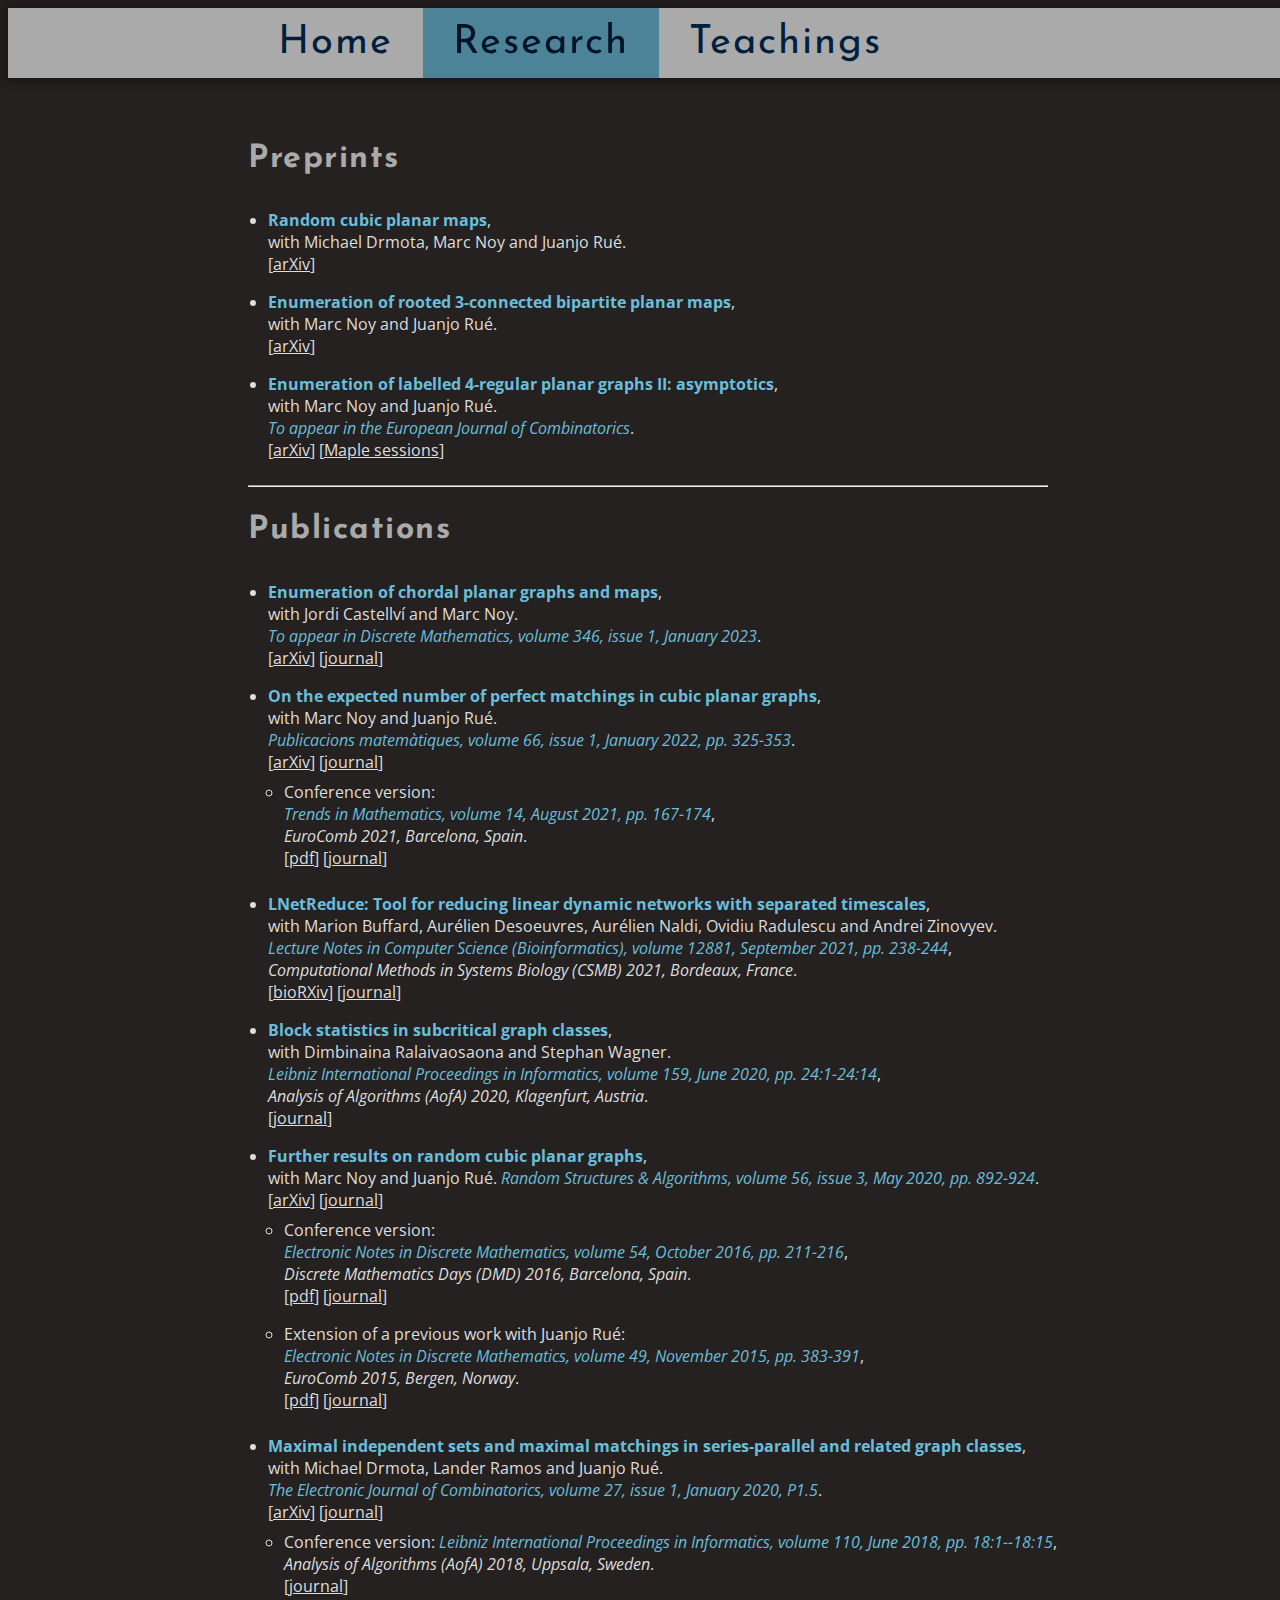
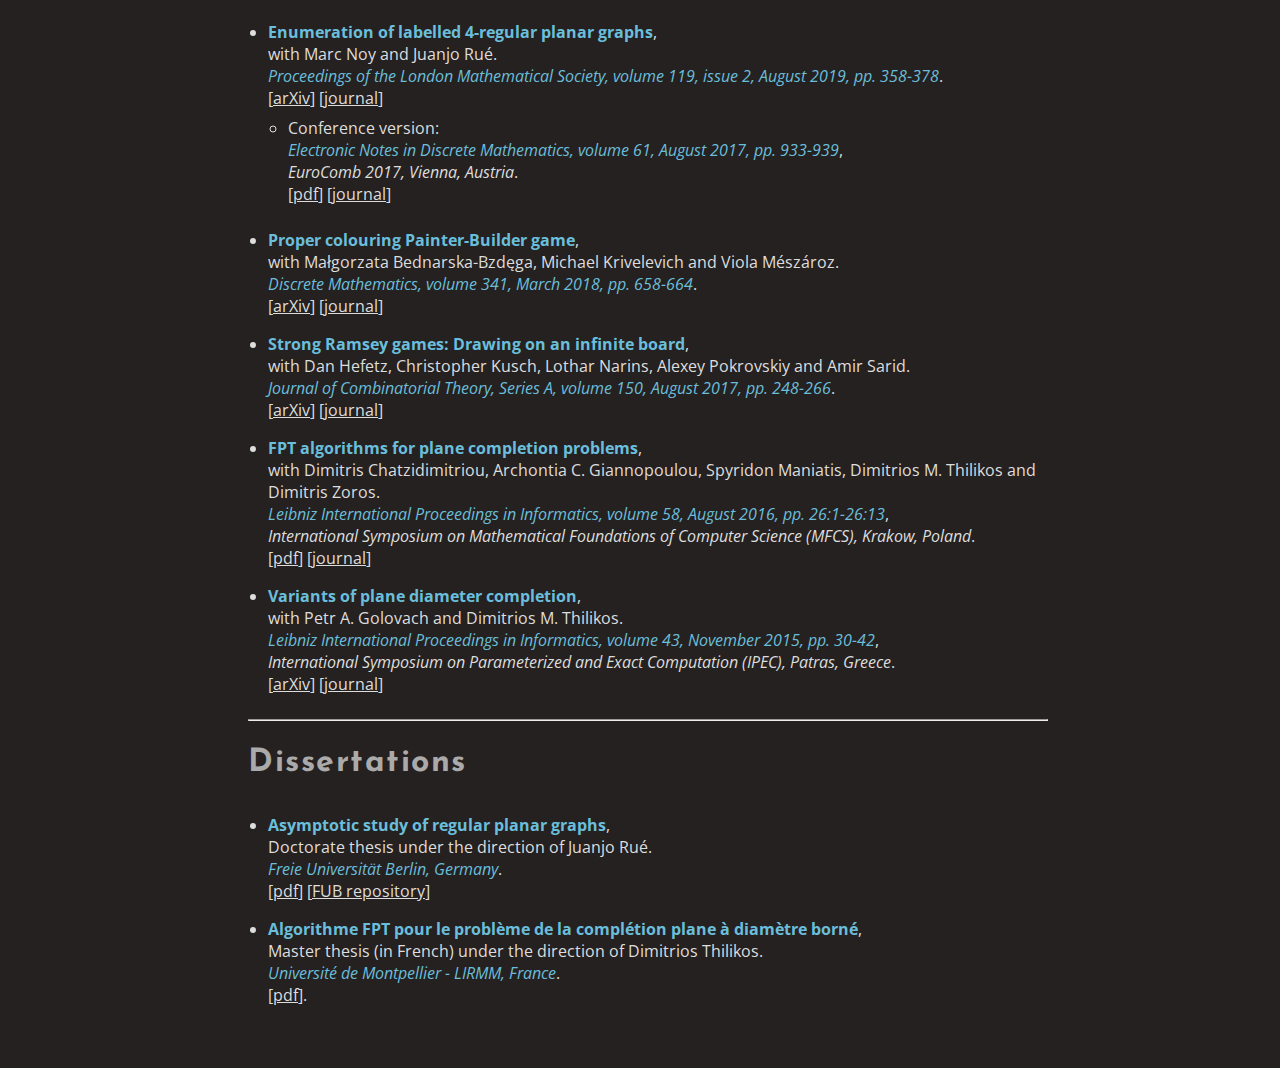
==== research.html @ 343a1816 "Add files via upload" ====
<!DOCTYPE html>

<html>

<head>
	<link rel="stylesheet" type="text/css" href="styles_clem.css">
	<link rel="shortcut icon" href="Logo_UPC.svg" />
	<title>Cl&eacutement Requil&eacute - UPC</title>
</head>


<body>

<header>
	<div id="headWrap">
		<div id="headGoTo"><a href="index.html">Home</a></div>
		<div id="headHere"><a href="research.html">Research</a></div>
		<div id="headGoTo"><a href="teaching.html">Teachings</a></div>
	</div>
</header>


<div id="content">

	<h2>Preprints</h2>

	<ul>
		<li>
            <b>Random cubic planar maps</b>,<br />
            with Michael Drmota, Marc Noy and Juanjo Ru&eacute.<br />
            [<a href="https://arxiv.org/abs/2209.14799">arXiv</a>]
        </li>

		<li>
            <b>Enumeration of rooted 3-connected bipartite planar maps</b>,<br />
            with Marc Noy and Juanjo Ru&eacute.<br />
            [<a href="https://arxiv.org/abs/2202.13929">arXiv</a>]
        </li>
		<li>
            <b>Enumeration of labelled 4-regular planar graphs II: asymptotics</b>,<br />
            with Marc Noy and Juanjo Ru&eacute.<br />
             <span id="journal">To appear in the European Journal of Combinatorics</span>.<br />
            [<a href="https://arxiv.org/abs/2001.05943">arXiv</a>] [<a href="4-regular_planar_maple.zip">Maple sessions</a>]
        </li>
	</ul>

	<hr>

	<h2>Publications</h2>

	<ul>
		<li>
            <b>Enumeration of chordal planar graphs and maps</b>,<br />
            with Jordi Castellv&iacute and Marc Noy.<br />
            <span id="journal">To appear in Discrete Mathematics, volume 346, issue 1, January 2023</span>.<br />
            [<a href="https://arxiv.org/abs/2202.13340">arXiv</a>] [<a href="https://doi.org/10.1016/j.disc.2022.113163">journal</a>]
        </li>

       	<li>
            <b>On the expected number of perfect matchings in cubic planar graphs</b>,<br />
            with Marc Noy and Juanjo Ru&eacute.<br />
            <span id="journal">Publicacions matemàtiques, volume 66, issue 1, January 2022, pp. 325-353</span>.<br />
            [<a href="https://arxiv.org/abs/2005.13821">arXiv</a>] [<a href="https://doi.org/10.5565/PUBLMAT6612213">journal</a>]

            <ul id="sub">
            	<li>
            	Conference version:<br />
            	<span id="journal">Trends in Mathematics, volume 14, August 2021, pp. 167-174</span>,<br />
            	<i>EuroComb 2021, Barcelona, Spain</i>.<br />
		  		[<a href="./papers/expected_number_perfect_matchings_cubic_planar_graphs.pdf">pdf</a>] [<a href="https://doi.org/10.1007/978-3-030-83823-2_27">journal</a>]
            	</li>
        	</ul>
        </li>

		<li>
            <b>LNetReduce: Tool for reducing linear dynamic networks with separated timescales</b>,<br />
			with Marion Buffard, Aur&eacutelien Desoeuvres, Aur&eacutelien Naldi, Ovidiu Radulescu and Andrei Zinovyev.<br />
			<span id="journal">Lecture Notes in Computer Science (Bioinformatics), volume 12881, September 2021, pp. 238-244 </span>,<br />
            <i>Computational Methods in Systems Biology (CSMB) 2021, Bordeaux, France</i>.<br />
            [<a href="https://www.biorxiv.org/content/10.1101/2021.05.11.443578v1">bioRXiv</a>]
            [<a href="https://doi.org/10.1007/978-3-030-85633-5">journal</a>]
		</li>

		<li>
            <b>Block statistics in subcritical graph classes</b>,<br />
            with Dimbinaina Ralaivaosaona and Stephan Wagner.
            <span id="journal">Leibniz International Proceedings in Informatics, 
            volume 159, June 2020, pp. 24:1-24:14</span>,<br />
            <i>Analysis of Algorithms (AofA) 2020, Klagenfurt, Austria</i>.<br />
            [<a href="https://drops.dagstuhl.de/opus/volltexte/2020/12054/">journal</a>]
        </li>

        <li>
            <b>Further results on random cubic planar graphs</b>,<br />
            with Marc Noy and Juanjo Ru&eacute.
            <span id="journal">Random Structures & Algorithms, volume 56, issue 3, May 2020, pp. 892-924</span>.<br />
            [<a href="https://arxiv.org/abs/1802.06679">arXiv</a>] [<a href="https://doi.org/10.1002/rsa.20893">journal</a>]

            <ul id="sub">
            	<li>
            	Conference version:<br />
            	<span id="journal">Electronic Notes in Discrete Mathematics, volume 54, October 2016, pp. 211-216</span>,<br />
            	<i>Discrete Mathematics Days (DMD) 2016, Barcelona, Spain</i>.<br />
		  		[<a href="./papers/random_cubic_planar_graphs.pdf">pdf</a>] [<a href="https://doi.org/10.1016/j.endm.2016.09.037">journal</a>]
            	</li>
            	<li>
				Extension of a previous work with Juanjo Ru&eacute:
				<span id="journal">Electronic Notes in Discrete Mathematics</a>, volume 49, November 2015, pp. 383-391</span>,<br />
            	<i>EuroComb 2015, Bergen, Norway</i>.<br />
		  		<span>[<a href="./papers/triangles_random_cubic_planar_graphs.pdf">pdf</a>] [<a href="https://doi.org/10.1016/j.endm.2015.06.054">journal</a>]</span>
            	</li>
        	</ul>
        </li>

		<li>
            <b>Maximal independent sets and maximal matchings in series-parallel and related graph classes</b>,<br />
            with Michael Drmota, Lander Ramos and Juanjo Ru&eacute.
            <span id="journal">The Electronic Journal of Combinatorics, volume 27, issue 1, January 2020, P1.5</span>.<br />
            [<a href="https://arxiv.org/abs/1904.10244">arXiv</a>] [<a href="https://doi.org/10.37236/8683">journal</a>]

            <ul id="sub">
            	<li>
            	Conference version:
            	<span id="journal">Leibniz International Proceedings in Informatics</a>, volume 110, June 2018, pp. 18:1--18:15</span>,<br />
            	<i>Analysis of Algorithms (AofA) 2018, Uppsala, Sweden</i>.<br />
            	[<a href="http://drops.dagstuhl.de/opus/frontdoor.php?source_opus=8911">journal</a>]
            	</li>
            </ul>
        </li>

		<li>
	        <b>Enumeration of labelled 4-regular planar graphs</b>,<br />
			with Marc Noy and Juanjo Ru&eacute.<br />
			<span id="journal">Proceedings of the London Mathematical Society, volume 119, issue 2, August 2019, pp. 358-378</span>.<br />
			[<a href="https://arxiv.org/abs/1709.04678">arXiv</a>] [<a href="https://doi.org/10.1112/plms.12234">journal</a>]

			<ul>
            	<li>
            	Conference version:<br />
				<span id="journal">Electronic Notes in Discrete Mathematics, volume 61, August 2017, pp. 933-939</span>,<br />
				<i>EuroComb 2017, Vienna, Austria</i>.<br />
				[<a href="./papers/enumeration_labeled_4-regular_planar_graphs.pdf">pdf</a>] [<a href="https://doi.org/10.1016/j.endm.2017.07.056">journal</a>]
            	</li>
            </ul>
		</li>

		<li>	
            <b>Proper colouring Painter-Builder game</b>,<br />
			with Ma&#322gorzata Bednarska-Bzd&#281ga, Michael Krivelevich and Viola M&eacutesz&aacuteroz.<br />
			<span id="journal">Discrete Mathematics, volume 341, March 2018, pp. 658-664</span>.<br />	
			[<a href="http://arxiv.org/abs/1612.02156">arXiv</a>] [<a href="https://doi.org/10.1016/j.disc.2017.11.008">journal</a>]
		</li>

		<li>
            <b>Strong Ramsey games: Drawing on an infinite board</b>,<br />
			with Dan Hefetz, Christopher Kusch, Lothar Narins, Alexey Pokrovskiy and Amir Sarid.<br />
			<span id="journal">Journal of Combinatorial Theory, Series A, volume 150, August 2017, pp. 248-266</span>.<br />
			[<a href="http://arxiv.org/abs/1605.05443">arXiv</a>] [<a href="https://doi.org/10.1016/j.jcta.2017.03.008">journal</a>]
		</li>

		<li>	
	        <b>FPT algorithms for plane completion problems</b>,<br />
			with Dimitris Chatzidimitriou, Archontia C. Giannopoulou, Spyridon Maniatis, Dimitrios M. Thilikos and Dimitris Zoros.<br />
			<span id="journal">Leibniz International Proceedings in Informatics, volume 58, August 2016, pp. 26:1-26:13</span>,<br />
			<i>International Symposium on Mathematical Foundations of Computer Science (MFCS), Krakow, Poland</i>.<br />
			[<a href="./papers/fpt_plane_completion_problems.pdf">pdf</a>] [<a href="http://drops.dagstuhl.de/opus/volltexte/2016/6441/">journal</a>]
		</li>

		<li>
		    <b>Variants of plane diameter completion</b>,<br />
		    with Petr A. Golovach and Dimitrios M. Thilikos.<br />
			<span id="journal">Leibniz International Proceedings in Informatics, volume 43, November 2015, pp. 30-42</span>,<br />
			<i>International Symposium on Parameterized and Exact Computation (IPEC), Patras, Greece</i>.<br />
			[<a href="http://arxiv.org/abs/1509.00757">arXiv</a>] [<a href="http://drops.dagstuhl.de/opus/volltexte/2015/5569/">journal</a>]
		</li>
	</ul>

	<hr>

    <h2>Dissertations</h2>

    <ul>
        <li> 
        	<b>Asymptotic study of regular planar graphs</b>,<br />
        	Doctorate thesis under the direction of Juanjo Ru&eacute.<br />
        	<span id="journal">Freie Universit&aumlt Berlin, Germany</span>.<br />
        	[<a href="./papers/phd_thesis_requile.pdf">pdf</a>] [<a href="https://refubium.fu-berlin.de/bitstream/handle/fub188/24166/phd_thesis_requile.pdf">FUB repository</a>]
        </li>

        <li> 
        	<b>Algorithme FPT pour le probl&egraveme de la compl&eacutetion plane &agrave diam&egravetre born&eacute</b>,<br />
            Master thesis (in French) under the direction of Dimitrios Thilikos.<br /> 
            <span id="journal">Universit&eacute de Montpellier - LIRMM, France</span>.<br />
            [<a href="./papers/master_thesis_requile.pdf">pdf</a>].
        </li>
    </ul>

</div>
</body>
</html>
---- styles_clem.css ----
@import url(https://fonts.googleapis.com/css?family=Open+Sans:600,700);
@import url(https://fonts.googleapis.com/css?family=Josefin+Sans);


html
{
    height: 100%;
	width: 100%;
}

/*Body*/
body {
	width: 100%;
	height: 100%;
	color: #DDDDDD;
	background-color: #252120;
	font-family: "Open Sans", sans-serif;
}

/*Header*/
header {
	font-family: 'Josefin Sans', sans-serif;
	font-size: 2.5em;
	letter-spacing: 2px;
	background-color: #AAAAAA;
	color: #DDDDDD;
	width: 100%;
	top: 0px;
	z-index: 9999;
	height: 70px;
	overflow: hidden;
	box-sizing: border-box;
	box-shadow: 0px 0px 10px 5px rgba(0, 0, 0, 0.3);
}
#headWrap {
	margin-left: auto;
    margin-right: auto;
    width: 800px;
}
#headHere a {
    float: left;
    padding: 15px 30px;
    color: #001f3f;
    text-decoration: none;
    top: 0px;
    z-index: 9999;
    height: 70px;
    box-sizing: border-box;
    background-color: #7FDBFF;
    filter: brightness(60%)
}
#headGoTo a {
	float: left;
	padding: 15px 30px;
	color: #001f3f;
	text-decoration: none;
    box-sizing: border-box;
}
#headGoTo:hover a {
    float: left;
    padding: 15px 30px;
    color: #001f3f;
    text-decoration: none;
    top: 0px;
    z-index: 9999;
    height: 70px;
    box-sizing: border-box;
    background-color: #7FDBFF;
    filter: brightness(50%)
}


/*Blocks*/
h1 {
	font-family: 'Josefin Sans', sans-serif;
	font-size: 2.5em;
	letter-spacing: 2px;
	color: #AAAAAA;
}
h2 {
	font-family: 'Josefin Sans', sans-serif;
	font-size: 2em;
	letter-spacing: 1.5px;
	color: #AAAAAA;
	display block;
}
p {
	
	width: 800px;
}
span {
   	display:inline-block;
}
ul {
	padding-left: 2.5%;
	width: 800px;
	list-style-position: outside;
}
li {
	padding: 1% 0%;
}
b {
	font-weight: 700;
	color: #6ABEDB;
}



/*Hyperlinks behaviour*/
a:link {
	color: #DDDDDD;
}
a:visited {
	color: #DDDDDD;
}

/*IDs*/
#content {
	margin-left: auto;
    margin-right: auto;
    width: 800px;
    padding: 3% 3%;
}
#title {
	padding: 3% 3%;
	float: center;
}
#paragraph {
	padding: 2% 0%;
}
#bottomDiv {
	float: bottom;
	padding: 3% 3%;
}
#journal {
	font-style: italic;
	color: #6ABEDB;
}
#sub {
	padding-left: 2%;
}


/* Photos*/
#photoDiv {
    text-align: center;
	padding: 3% 0%;
}
#tof {
	border-radius: 10px;
}
#Library {
   background-image: 'IMG_2349.jpg';
}
#Library:hover {
   background-image: 'IMG_2347.jpg';
}
#ralign {
	float: right;
	padding-right: 6%;
}
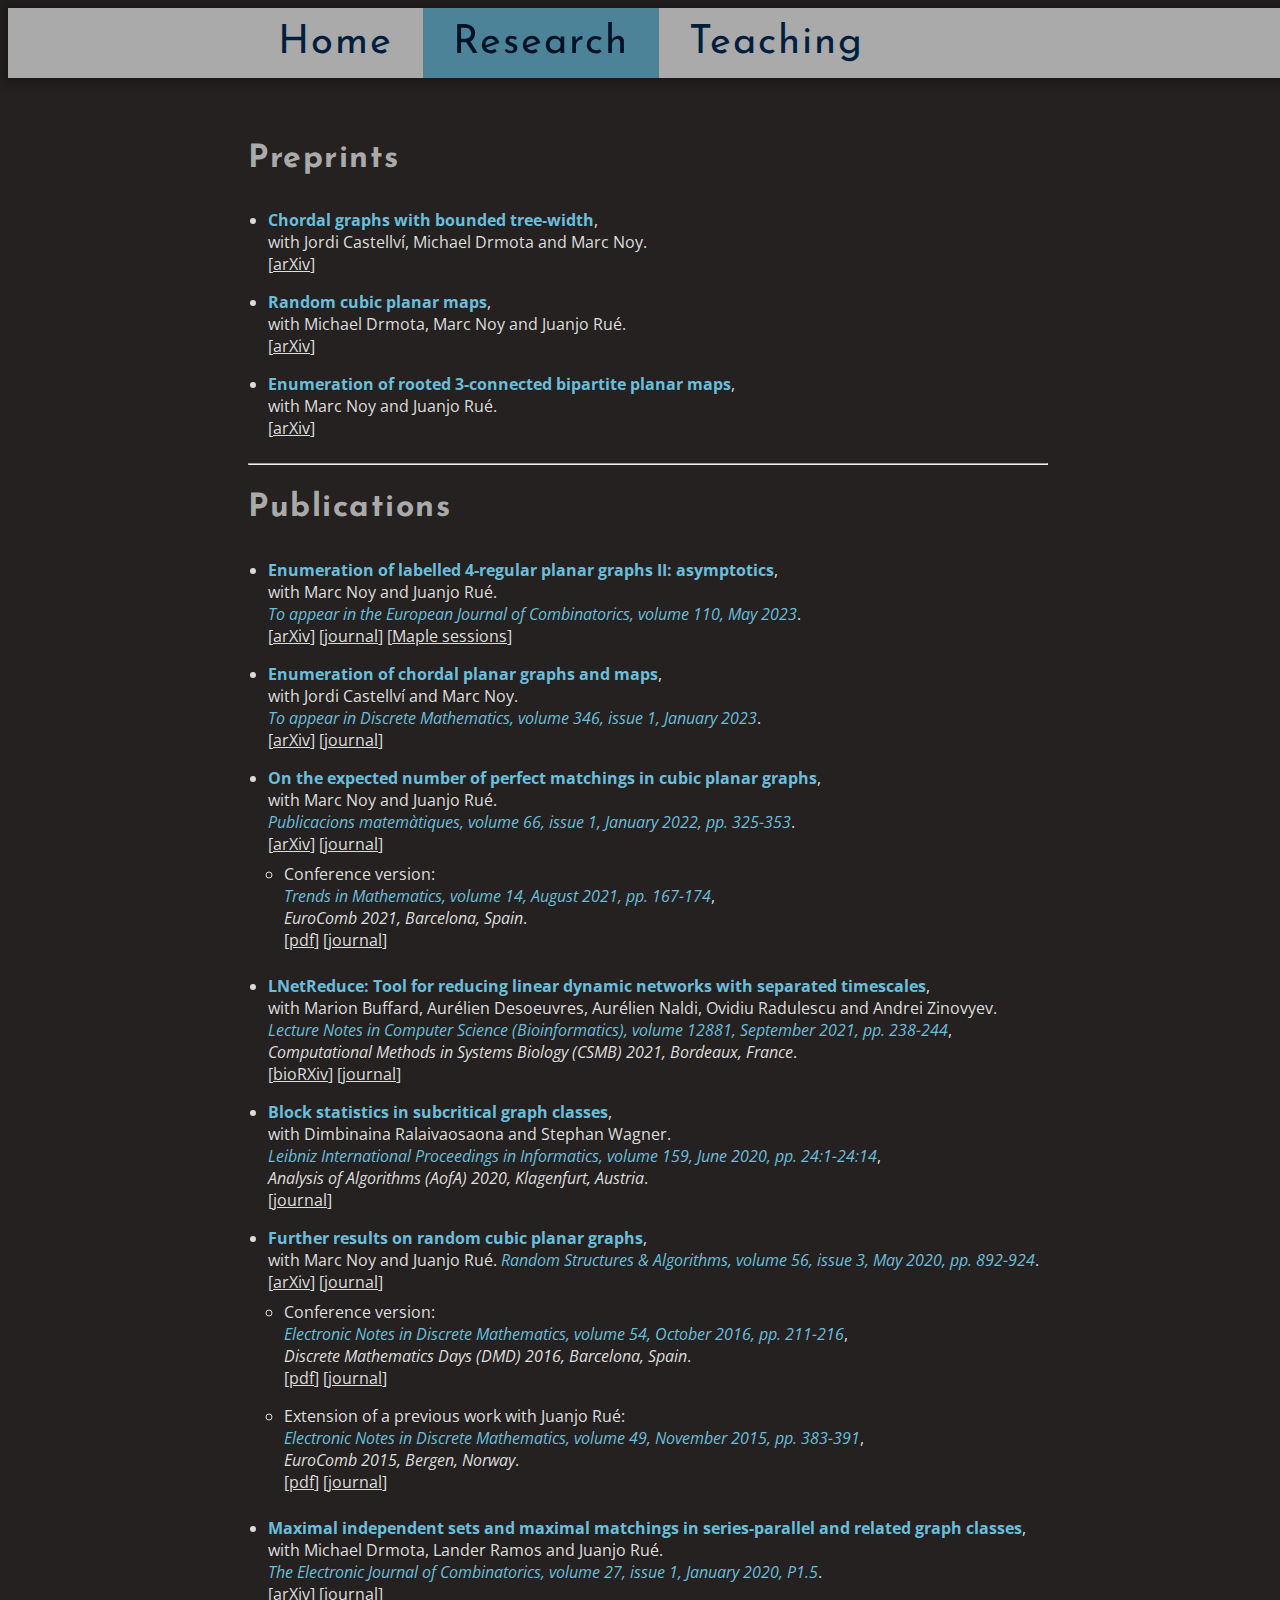
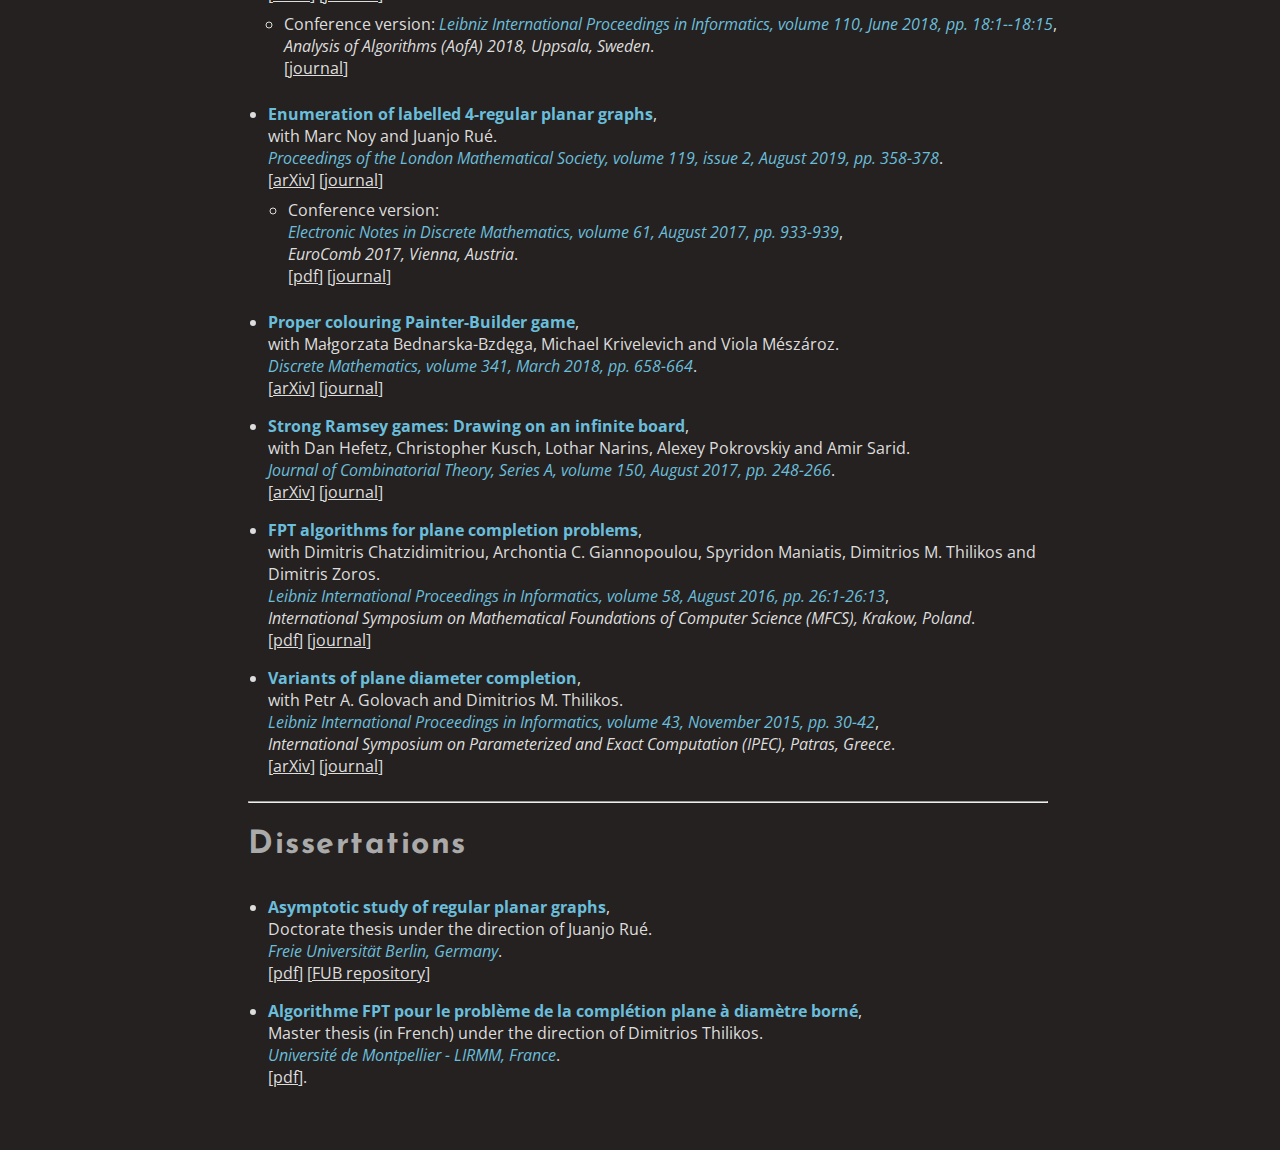
==== commit d279bb82: "Add files via upload" ====
--- a/research.html
+++ b/research.html
@@ -16,7 +16,7 @@
 	<div id="headWrap">
 		<div id="headGoTo"><a href="index.html">Home</a></div>
 		<div id="headHere"><a href="research.html">Research</a></div>
-		<div id="headGoTo"><a href="teaching.html">Teachings</a></div>
+		<div id="headGoTo"><a href="teaching.html">Teaching</a></div>
 	</div>
 </header>
 
@@ -26,6 +26,12 @@
 	<h2>Preprints</h2>
 
 	<ul>
+		<li>
+            <b>Chordal graphs with bounded tree-width</b>,<br />
+            with Jordi Castellv&iacute, Michael Drmota and Marc Noy.<br />
+            [<a href="https://arxiv.org/abs/2301.00194">arXiv</a>]
+        </li>
+
 		<li>
             <b>Random cubic planar maps</b>,<br />
             with Michael Drmota, Marc Noy and Juanjo Ru&eacute.<br />
@@ -37,19 +43,20 @@
             with Marc Noy and Juanjo Ru&eacute.<br />
             [<a href="https://arxiv.org/abs/2202.13929">arXiv</a>]
         </li>
+	</ul>
+
+	<hr>
+
+	<h2>Publications</h2>
+
+	<ul>
 		<li>
             <b>Enumeration of labelled 4-regular planar graphs II: asymptotics</b>,<br />
             with Marc Noy and Juanjo Ru&eacute.<br />
-             <span id="journal">To appear in the European Journal of Combinatorics</span>.<br />
-            [<a href="https://arxiv.org/abs/2001.05943">arXiv</a>] [<a href="4-regular_planar_maple.zip">Maple sessions</a>]
-        </li>
-	</ul>
-
-	<hr>
-
-	<h2>Publications</h2>
-
-	<ul>
+             <span id="journal">To appear in the European Journal of Combinatorics, volume 110, May 2023</span>.<br />
+            [<a href="https://arxiv.org/abs/2001.05943">arXiv</a>] [<a href="https://doi.org/10.1016/j.ejc.2022.103661">journal</a>] [<a href="4-regular_planar_maple.zip">Maple sessions</a>]
+        </li>
+
 		<li>
             <b>Enumeration of chordal planar graphs and maps</b>,<br />
             with Jordi Castellv&iacute and Marc Noy.<br />
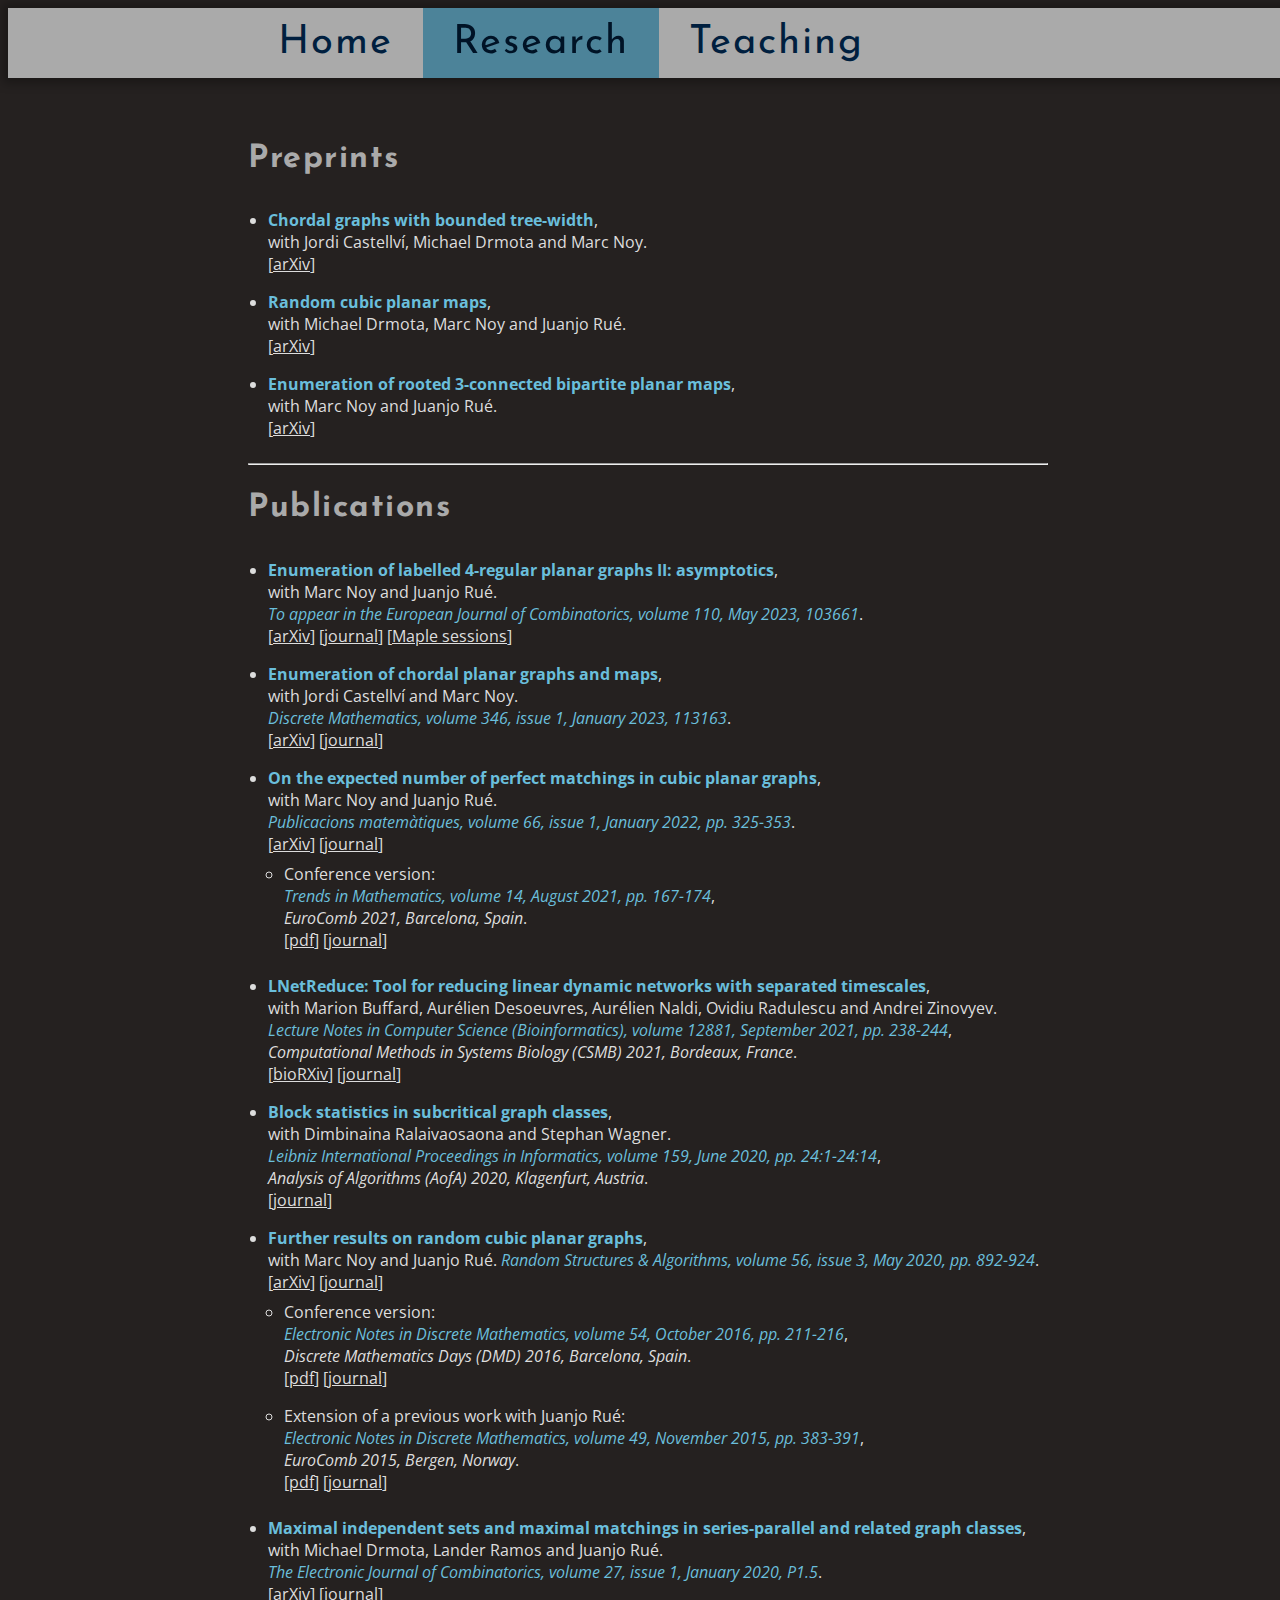
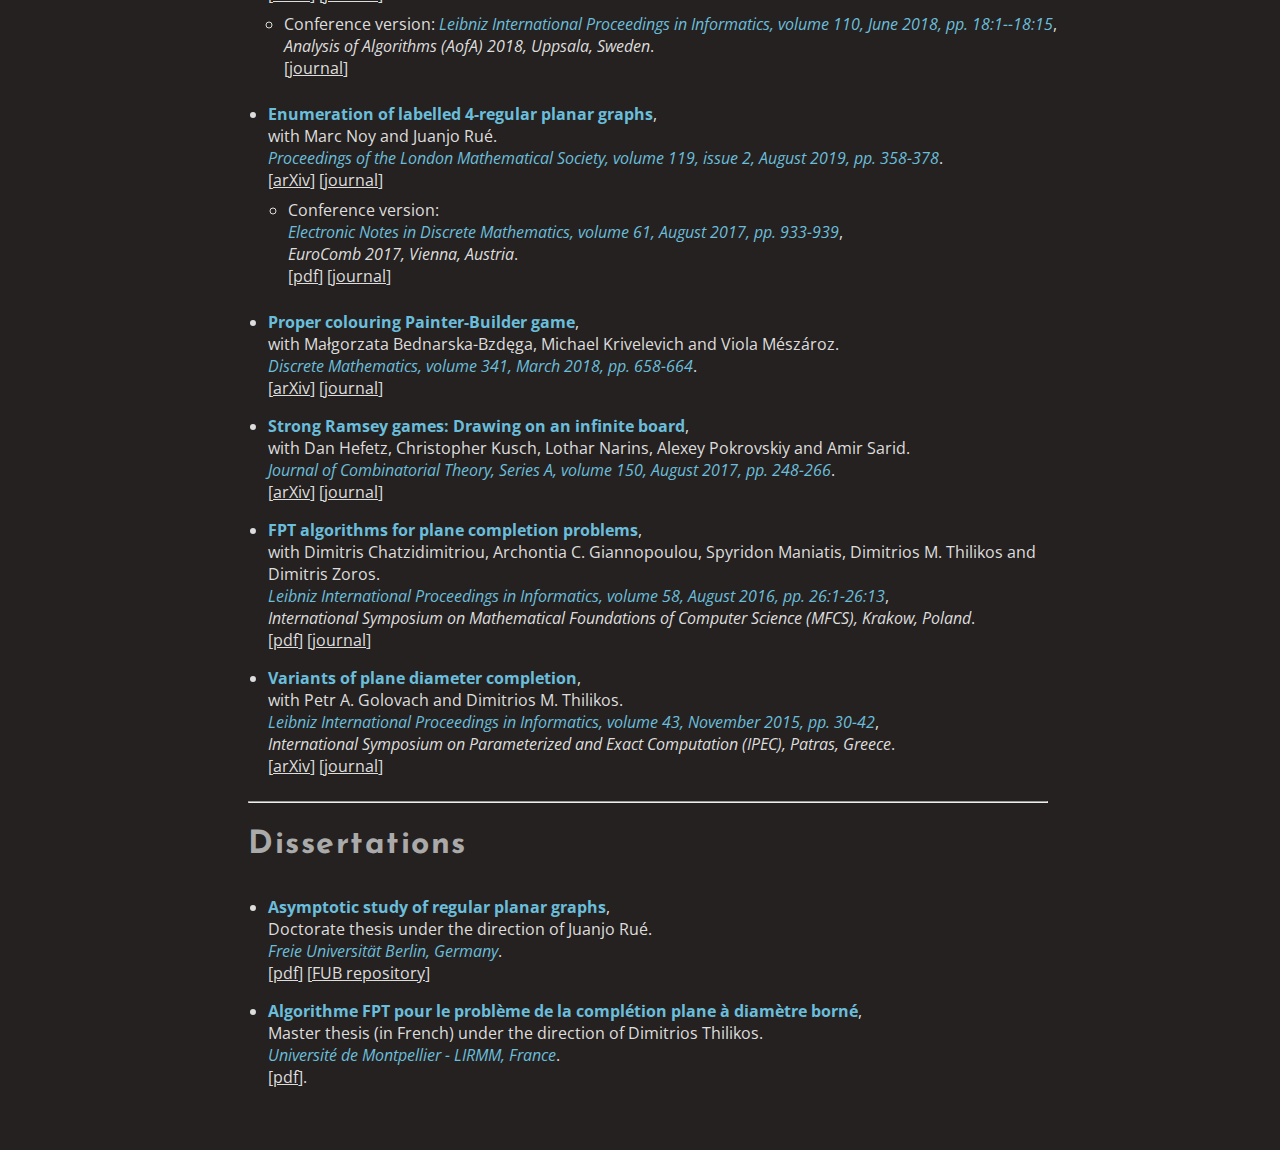
==== commit 81342788: "Add files via upload" ====
--- a/research.html
+++ b/research.html
@@ -53,14 +53,14 @@
 		<li>
             <b>Enumeration of labelled 4-regular planar graphs II: asymptotics</b>,<br />
             with Marc Noy and Juanjo Ru&eacute.<br />
-             <span id="journal">To appear in the European Journal of Combinatorics, volume 110, May 2023</span>.<br />
+             <span id="journal">To appear in the European Journal of Combinatorics, volume 110, May 2023, 103661</span>.<br />
             [<a href="https://arxiv.org/abs/2001.05943">arXiv</a>] [<a href="https://doi.org/10.1016/j.ejc.2022.103661">journal</a>] [<a href="4-regular_planar_maple.zip">Maple sessions</a>]
         </li>
 
 		<li>
             <b>Enumeration of chordal planar graphs and maps</b>,<br />
             with Jordi Castellv&iacute and Marc Noy.<br />
-            <span id="journal">To appear in Discrete Mathematics, volume 346, issue 1, January 2023</span>.<br />
+            <span id="journal">Discrete Mathematics, volume 346, issue 1, January 2023, 113163</span>.<br />
             [<a href="https://arxiv.org/abs/2202.13340">arXiv</a>] [<a href="https://doi.org/10.1016/j.disc.2022.113163">journal</a>]
         </li>
 
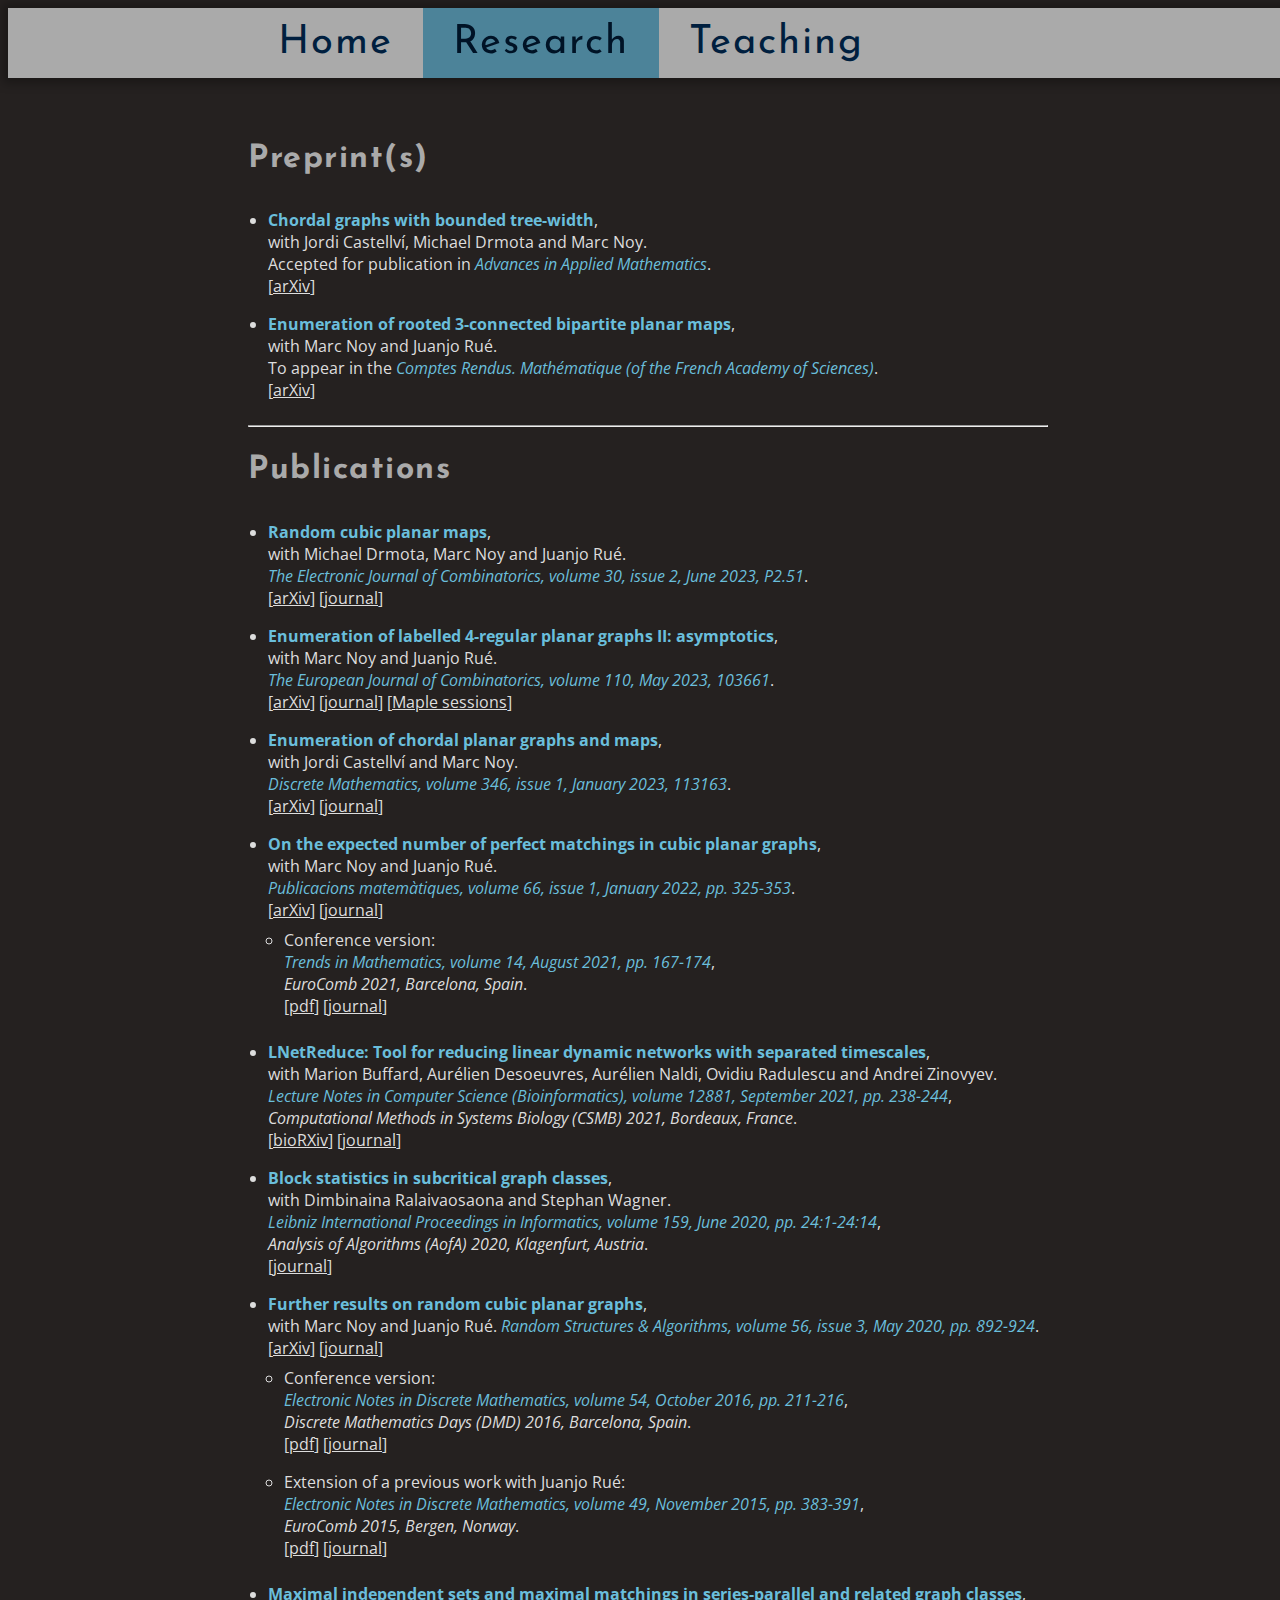
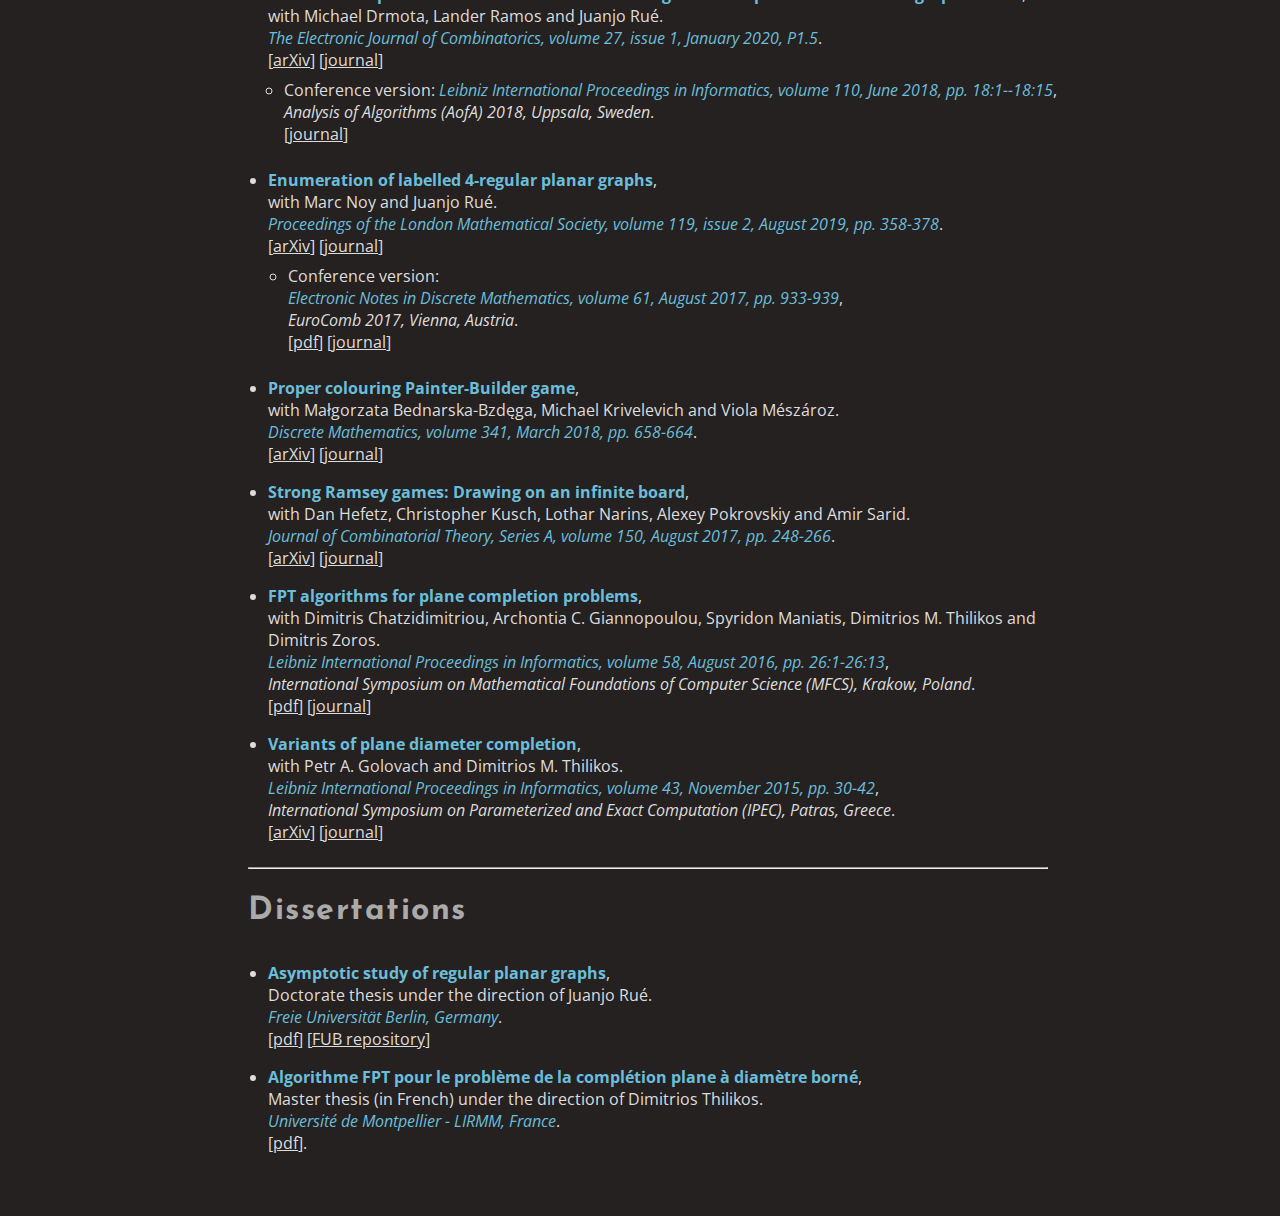
==== commit 9af3edb9: "Add files via upload" ====
--- a/research.html
+++ b/research.html
@@ -23,38 +23,44 @@
 
 <div id="content">
 
-	<h2>Preprints</h2>
+	<h2>Preprint(s)</h2>
 
 	<ul>
 		<li>
             <b>Chordal graphs with bounded tree-width</b>,<br />
             with Jordi Castellv&iacute, Michael Drmota and Marc Noy.<br />
+            Accepted for publication in <span id="journal">Advances in Applied Mathematics</span>.<br />
             [<a href="https://arxiv.org/abs/2301.00194">arXiv</a>]
         </li>
 
+		<li>
+            <b>Enumeration of rooted 3-connected bipartite planar maps</b>,<br />
+            with Marc Noy and Juanjo Ru&eacute.<br />
+            To appear in the <span id="journal">Comptes Rendus. Math&eacutematique (of the French Academy of Sciences)</span>.<br />
+            [<a href="https://arxiv.org/abs/2202.13929">arXiv</a>]
+        </li>
+	</ul>
+
+	<hr>
+
+	<h2>Publications</h2>
+
+	<ul>
 		<li>
             <b>Random cubic planar maps</b>,<br />
             with Michael Drmota, Marc Noy and Juanjo Ru&eacute.<br />
+            <span id="journal">The Electronic Journal of Combinatorics, volume 30, issue 2, June 2023, P2.51</span>.<br />
             [<a href="https://arxiv.org/abs/2209.14799">arXiv</a>]
-        </li>
-
-		<li>
-            <b>Enumeration of rooted 3-connected bipartite planar maps</b>,<br />
-            with Marc Noy and Juanjo Ru&eacute.<br />
-            [<a href="https://arxiv.org/abs/2202.13929">arXiv</a>]
-        </li>
-	</ul>
-
-	<hr>
-
-	<h2>Publications</h2>
-
-	<ul>
+            [<a href="https://doi.org/10.37236/11619">journal</a>]
+        </li>
+
 		<li>
             <b>Enumeration of labelled 4-regular planar graphs II: asymptotics</b>,<br />
             with Marc Noy and Juanjo Ru&eacute.<br />
-             <span id="journal">To appear in the European Journal of Combinatorics, volume 110, May 2023, 103661</span>.<br />
-            [<a href="https://arxiv.org/abs/2001.05943">arXiv</a>] [<a href="https://doi.org/10.1016/j.ejc.2022.103661">journal</a>] [<a href="4-regular_planar_maple.zip">Maple sessions</a>]
+             <span id="journal">The European Journal of Combinatorics, volume 110, May 2023, 103661</span>.<br />
+            [<a href="https://arxiv.org/abs/2001.05943">arXiv</a>] 
+            [<a href="https://doi.org/10.1016/j.ejc.2022.103661">journal</a>] 
+            [<a href="4-regular_planar_maple.zip">Maple sessions</a>]
         </li>
 
 		<li>
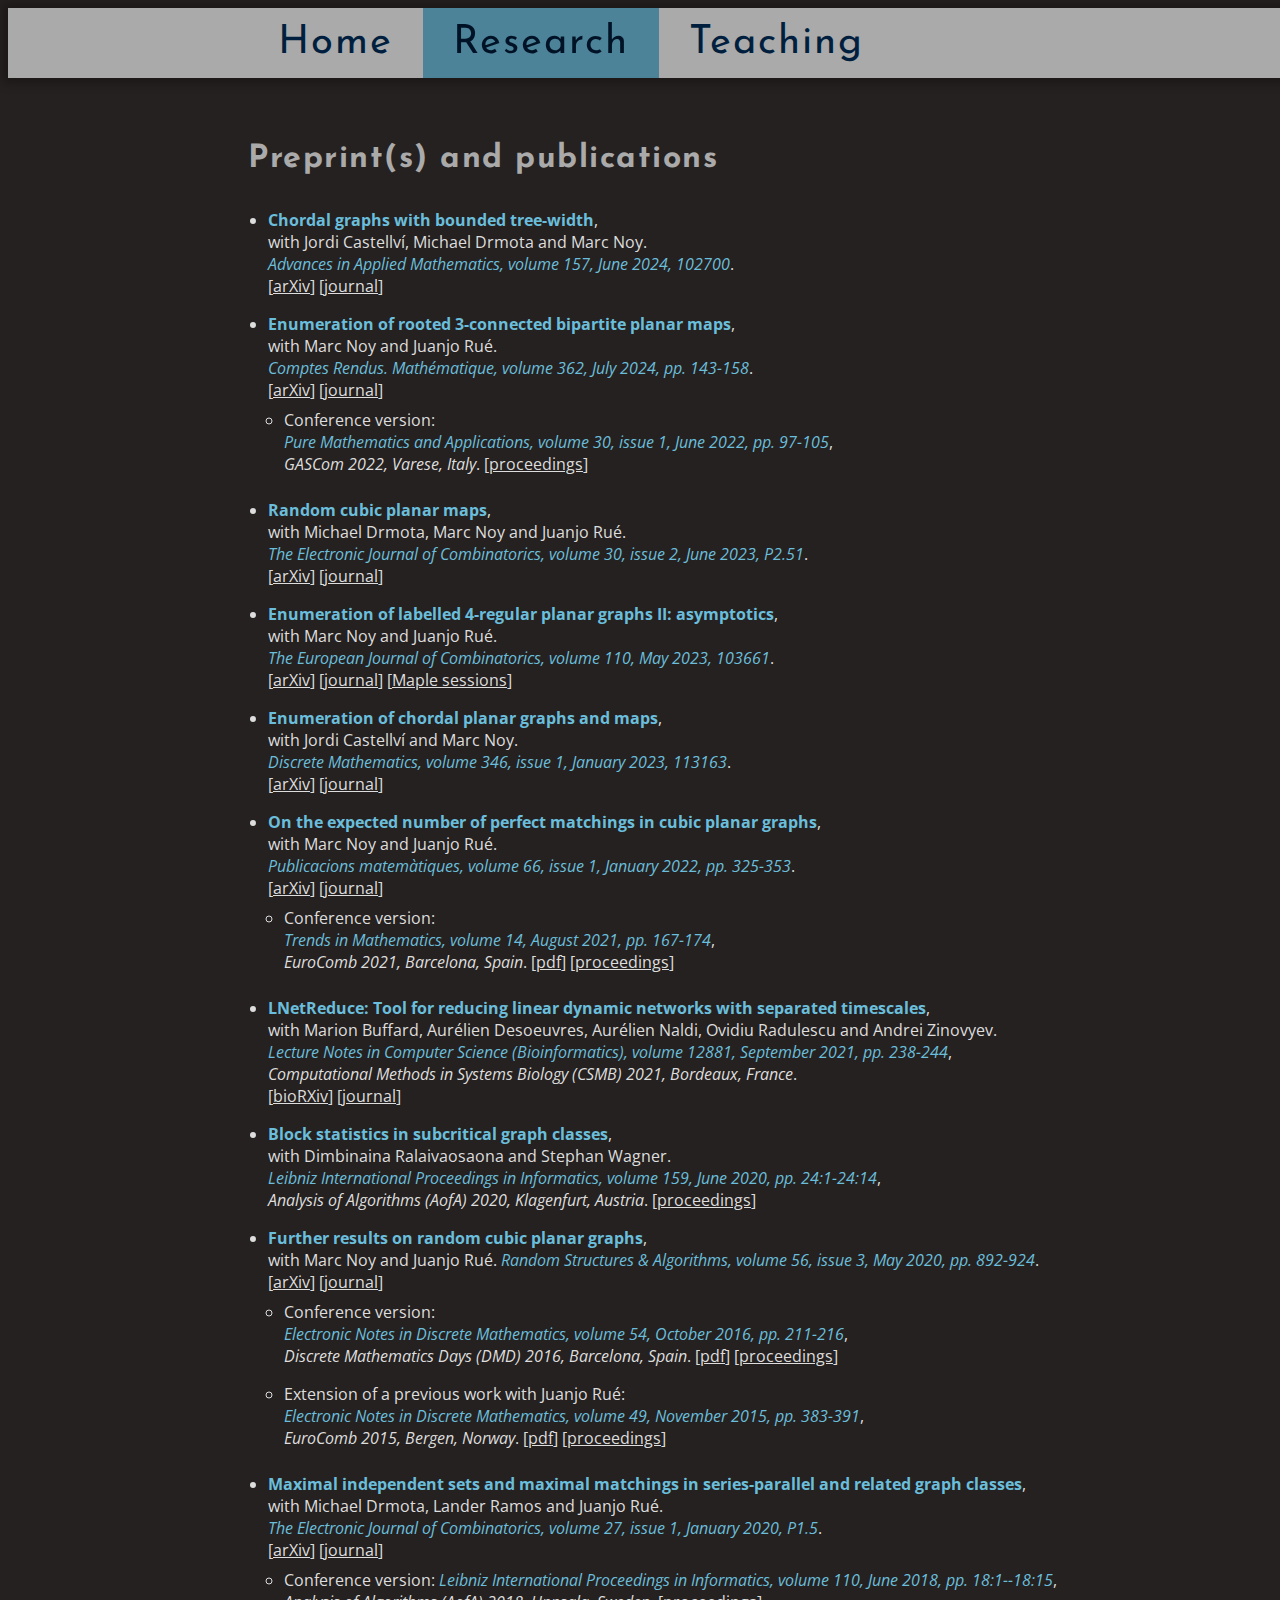
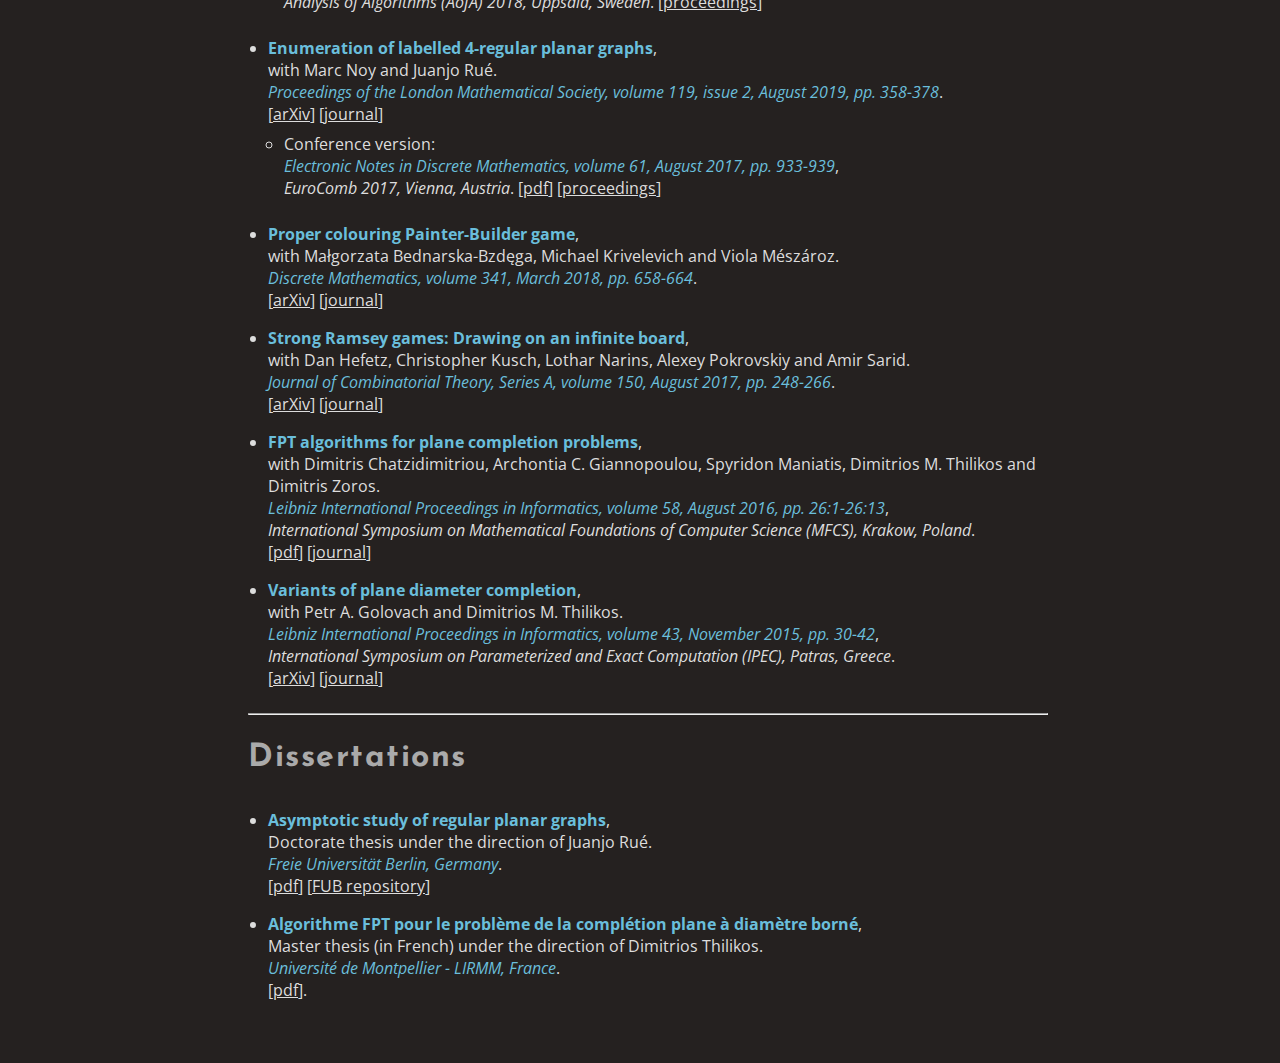
==== commit b3e04b8a: "Add files via upload" ====
--- a/research.html
+++ b/research.html
@@ -23,29 +23,34 @@
 
 <div id="content">
 
-	<h2>Preprint(s)</h2>
+	<h2>Preprint(s) and publications</h2>
 
 	<ul>
 		<li>
             <b>Chordal graphs with bounded tree-width</b>,<br />
             with Jordi Castellv&iacute, Michael Drmota and Marc Noy.<br />
-            Accepted for publication in <span id="journal">Advances in Applied Mathematics</span>.<br />
+            <span id="journal">Advances in Applied Mathematics, volume 157, June 2024, 102700</span>.<br />
             [<a href="https://arxiv.org/abs/2301.00194">arXiv</a>]
+            [<a href="https://doi.org/10.1016/j.aam.2024.102700">journal</a>]
         </li>
 
 		<li>
             <b>Enumeration of rooted 3-connected bipartite planar maps</b>,<br />
             with Marc Noy and Juanjo Ru&eacute.<br />
-            To appear in the <span id="journal">Comptes Rendus. Math&eacutematique (of the French Academy of Sciences)</span>.<br />
+            <span id="journal">Comptes Rendus. Math&eacutematique, volume 362, July 2024, pp. 143-158</span>.<br />
             [<a href="https://arxiv.org/abs/2202.13929">arXiv</a>]
-        </li>
-	</ul>
-
-	<hr>
-
-	<h2>Publications</h2>
-
-	<ul>
+            [<a href="https://doi.org/10.5802/crmath.548">journal</a>]
+
+            <ul id="sub">
+            	<li>
+            	Conference version:<br />
+            	<span id="journal">Pure Mathematics and Applications, volume 30, issue 1, June 2022, pp. 97-105</span>,<br />
+            	<i>GASCom 2022, Varese, Italy</i>.
+            	[<a href="https://sciendo.com/pl/article/10.2478/puma-2022-0015">proceedings</a>]
+            	</li>
+        	</ul>
+        </li>
+
 		<li>
             <b>Random cubic planar maps</b>,<br />
             with Michael Drmota, Marc Noy and Juanjo Ru&eacute.<br />
@@ -67,21 +72,24 @@
             <b>Enumeration of chordal planar graphs and maps</b>,<br />
             with Jordi Castellv&iacute and Marc Noy.<br />
             <span id="journal">Discrete Mathematics, volume 346, issue 1, January 2023, 113163</span>.<br />
-            [<a href="https://arxiv.org/abs/2202.13340">arXiv</a>] [<a href="https://doi.org/10.1016/j.disc.2022.113163">journal</a>]
+            [<a href="https://arxiv.org/abs/2202.13340">arXiv</a>] 
+            [<a href="https://doi.org/10.1016/j.disc.2022.113163">journal</a>]
         </li>
 
        	<li>
             <b>On the expected number of perfect matchings in cubic planar graphs</b>,<br />
             with Marc Noy and Juanjo Ru&eacute.<br />
             <span id="journal">Publicacions matemàtiques, volume 66, issue 1, January 2022, pp. 325-353</span>.<br />
-            [<a href="https://arxiv.org/abs/2005.13821">arXiv</a>] [<a href="https://doi.org/10.5565/PUBLMAT6612213">journal</a>]
+            [<a href="https://arxiv.org/abs/2005.13821">arXiv</a>] 
+            [<a href="https://doi.org/10.5565/PUBLMAT6612213">journal</a>]
 
             <ul id="sub">
             	<li>
             	Conference version:<br />
             	<span id="journal">Trends in Mathematics, volume 14, August 2021, pp. 167-174</span>,<br />
-            	<i>EuroComb 2021, Barcelona, Spain</i>.<br />
-		  		[<a href="./papers/expected_number_perfect_matchings_cubic_planar_graphs.pdf">pdf</a>] [<a href="https://doi.org/10.1007/978-3-030-83823-2_27">journal</a>]
+            	<i>EuroComb 2021, Barcelona, Spain</i>.
+		  		[<a href="./papers/expected_number_perfect_matchings_cubic_planar_graphs.pdf">pdf</a>] 
+		  		[<a href="https://doi.org/10.1007/978-3-030-83823-2_27">proceedings</a>]
             	</li>
         	</ul>
         </li>
@@ -100,8 +108,8 @@
             with Dimbinaina Ralaivaosaona and Stephan Wagner.
             <span id="journal">Leibniz International Proceedings in Informatics, 
             volume 159, June 2020, pp. 24:1-24:14</span>,<br />
-            <i>Analysis of Algorithms (AofA) 2020, Klagenfurt, Austria</i>.<br />
-            [<a href="https://drops.dagstuhl.de/opus/volltexte/2020/12054/">journal</a>]
+            <i>Analysis of Algorithms (AofA) 2020, Klagenfurt, Austria</i>.
+            [<a href="https://drops.dagstuhl.de/opus/volltexte/2020/12054/">proceedings</a>]
         </li>
 
         <li>
@@ -114,14 +122,16 @@
             	<li>
             	Conference version:<br />
             	<span id="journal">Electronic Notes in Discrete Mathematics, volume 54, October 2016, pp. 211-216</span>,<br />
-            	<i>Discrete Mathematics Days (DMD) 2016, Barcelona, Spain</i>.<br />
-		  		[<a href="./papers/random_cubic_planar_graphs.pdf">pdf</a>] [<a href="https://doi.org/10.1016/j.endm.2016.09.037">journal</a>]
+            	<i>Discrete Mathematics Days (DMD) 2016, Barcelona, Spain</i>.
+		  		[<a href="./papers/random_cubic_planar_graphs.pdf">pdf</a>] 
+		  		[<a href="https://doi.org/10.1016/j.endm.2016.09.037">proceedings</a>]
             	</li>
             	<li>
 				Extension of a previous work with Juanjo Ru&eacute:
 				<span id="journal">Electronic Notes in Discrete Mathematics</a>, volume 49, November 2015, pp. 383-391</span>,<br />
-            	<i>EuroComb 2015, Bergen, Norway</i>.<br />
-		  		<span>[<a href="./papers/triangles_random_cubic_planar_graphs.pdf">pdf</a>] [<a href="https://doi.org/10.1016/j.endm.2015.06.054">journal</a>]</span>
+            	<i>EuroComb 2015, Bergen, Norway</i>.
+		  		[<a href="./papers/triangles_random_cubic_planar_graphs.pdf">pdf</a>] 
+		  		[<a href="https://doi.org/10.1016/j.endm.2015.06.054">proceedings</a>]
             	</li>
         	</ul>
         </li>
@@ -136,8 +146,8 @@
             	<li>
             	Conference version:
             	<span id="journal">Leibniz International Proceedings in Informatics</a>, volume 110, June 2018, pp. 18:1--18:15</span>,<br />
-            	<i>Analysis of Algorithms (AofA) 2018, Uppsala, Sweden</i>.<br />
-            	[<a href="http://drops.dagstuhl.de/opus/frontdoor.php?source_opus=8911">journal</a>]
+            	<i>Analysis of Algorithms (AofA) 2018, Uppsala, Sweden</i>.
+            	[<a href="http://drops.dagstuhl.de/opus/frontdoor.php?source_opus=8911">proceedings</a>]
             	</li>
             </ul>
         </li>
@@ -148,12 +158,13 @@
 			<span id="journal">Proceedings of the London Mathematical Society, volume 119, issue 2, August 2019, pp. 358-378</span>.<br />
 			[<a href="https://arxiv.org/abs/1709.04678">arXiv</a>] [<a href="https://doi.org/10.1112/plms.12234">journal</a>]
 
-			<ul>
+			<ul id="sub">
             	<li>
             	Conference version:<br />
 				<span id="journal">Electronic Notes in Discrete Mathematics, volume 61, August 2017, pp. 933-939</span>,<br />
-				<i>EuroComb 2017, Vienna, Austria</i>.<br />
-				[<a href="./papers/enumeration_labeled_4-regular_planar_graphs.pdf">pdf</a>] [<a href="https://doi.org/10.1016/j.endm.2017.07.056">journal</a>]
+				<i>EuroComb 2017, Vienna, Austria</i>.
+				[<a href="./papers/enumeration_labeled_4-regular_planar_graphs.pdf">pdf</a>] 
+				[<a href="https://doi.org/10.1016/j.endm.2017.07.056">proceedings</a>]
             	</li>
             </ul>
 		</li>
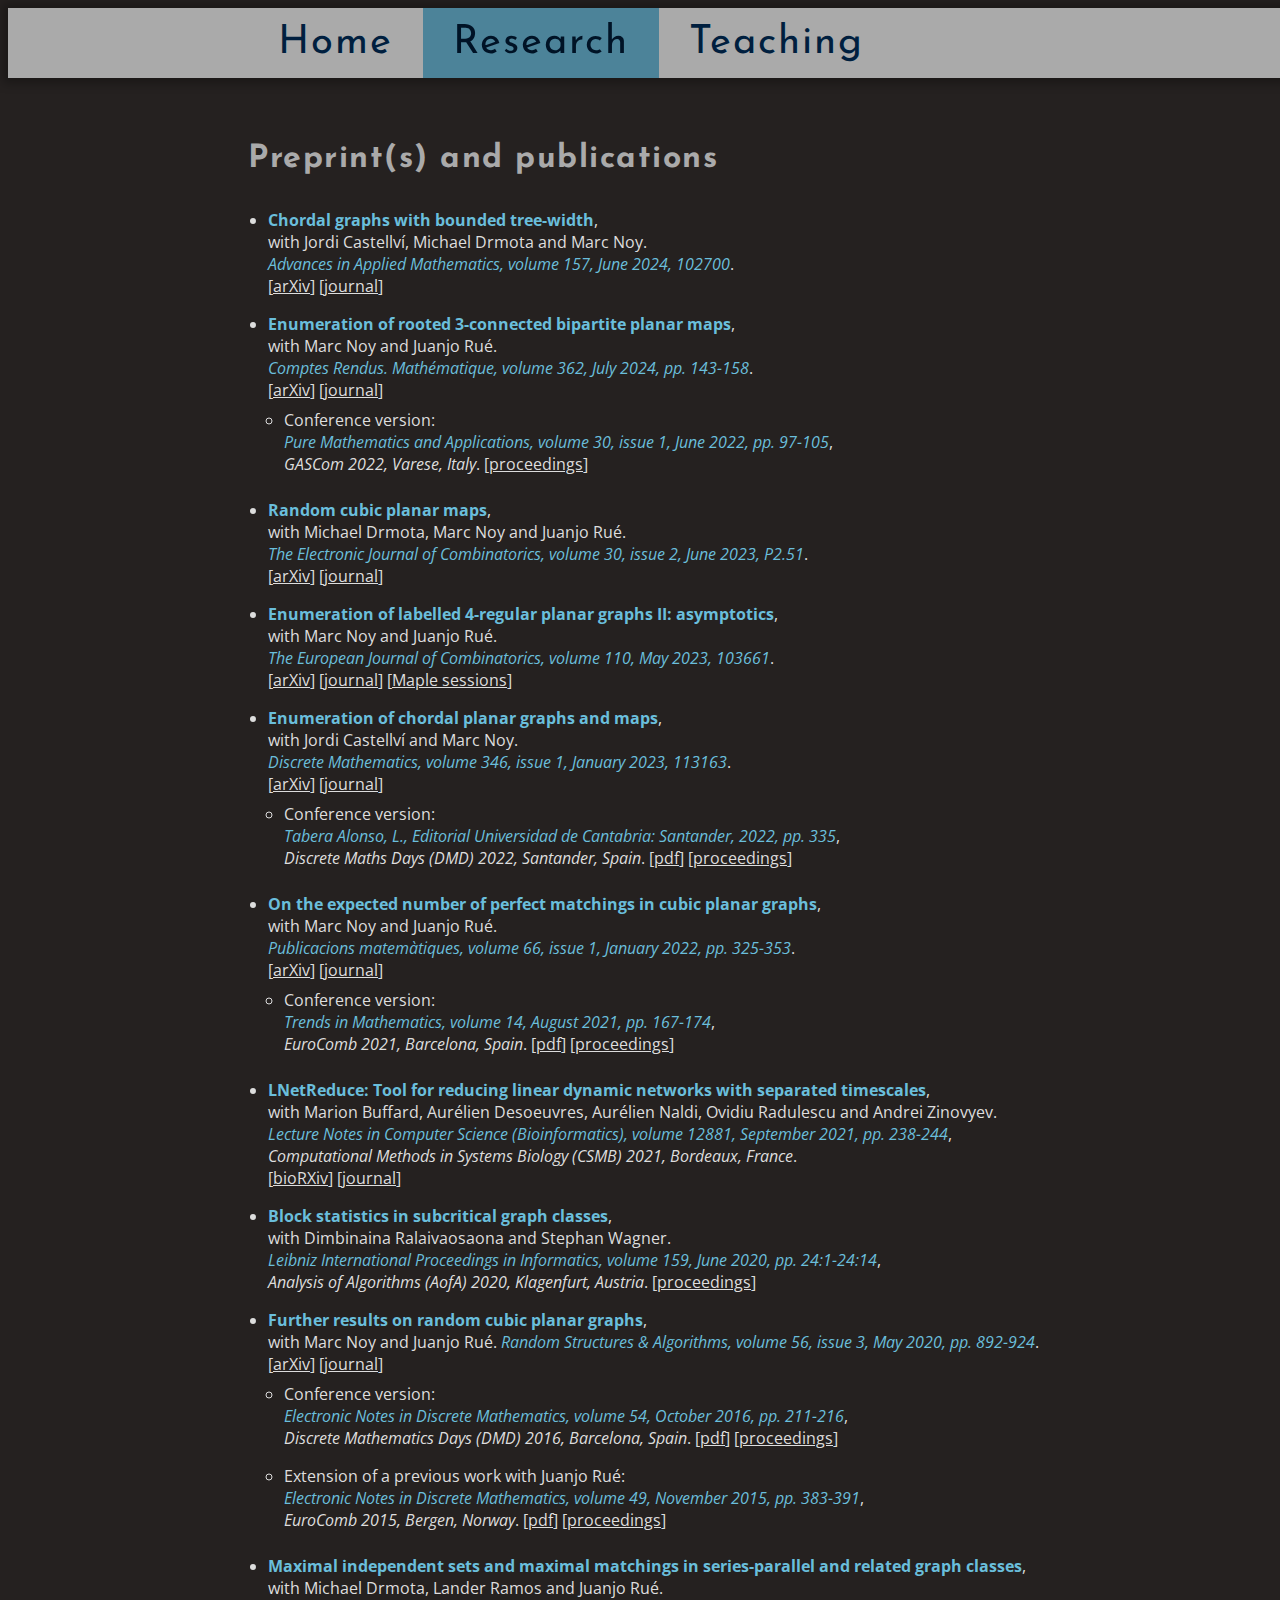
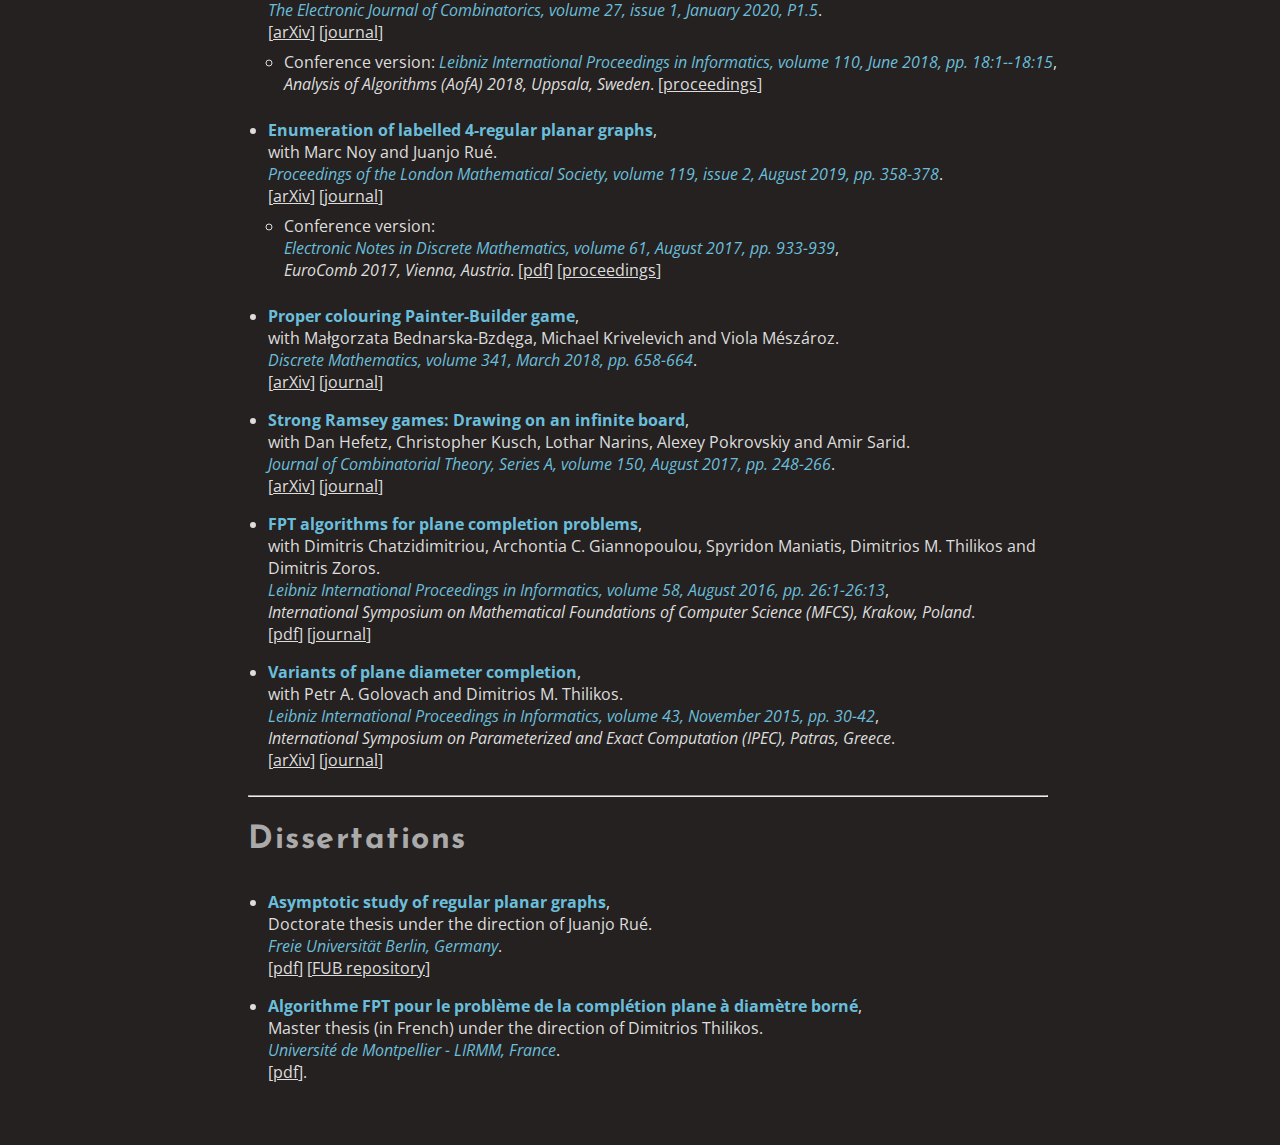
==== commit a13a955d: "Add files via upload" ====
--- a/research.html
+++ b/research.html
@@ -74,6 +74,16 @@
             <span id="journal">Discrete Mathematics, volume 346, issue 1, January 2023, 113163</span>.<br />
             [<a href="https://arxiv.org/abs/2202.13340">arXiv</a>] 
             [<a href="https://doi.org/10.1016/j.disc.2022.113163">journal</a>]
+
+            <ul id="sub">
+            	<li>
+            	Conference version:<br />
+            	<span id="journal">Tabera Alonso, L., Editorial Universidad de Cantabria: Santander, 2022, pp. 335</span>,<br />
+            	<i>Discrete Maths Days (DMD) 2022, Santander, Spain</i>.
+            	[<a href="https://dmd2022.unican.es/978-84-19024-03-9.pdf">pdf</a>]
+            	[<a href="https://doi.org/10.22429/Euc2022.016">proceedings</a>] 
+            	</li>
+        	</ul>
         </li>
 
        	<li>
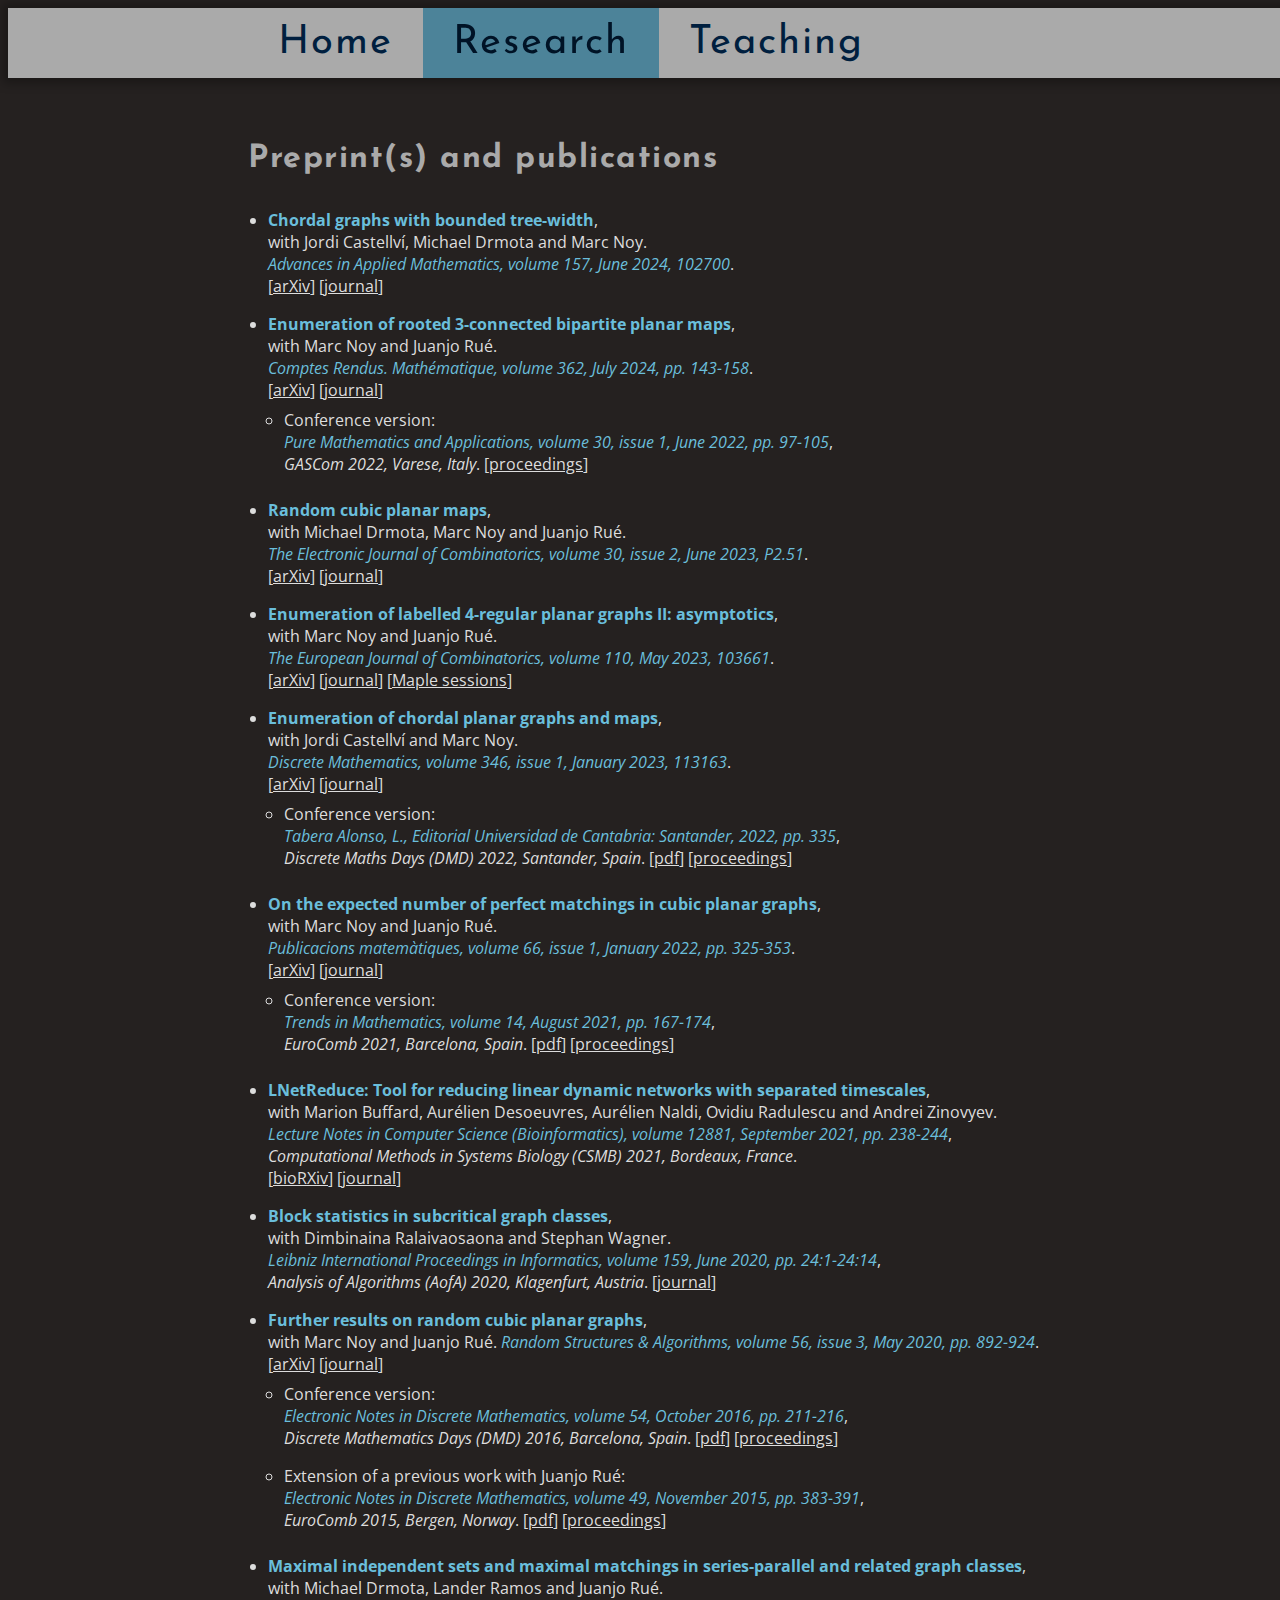
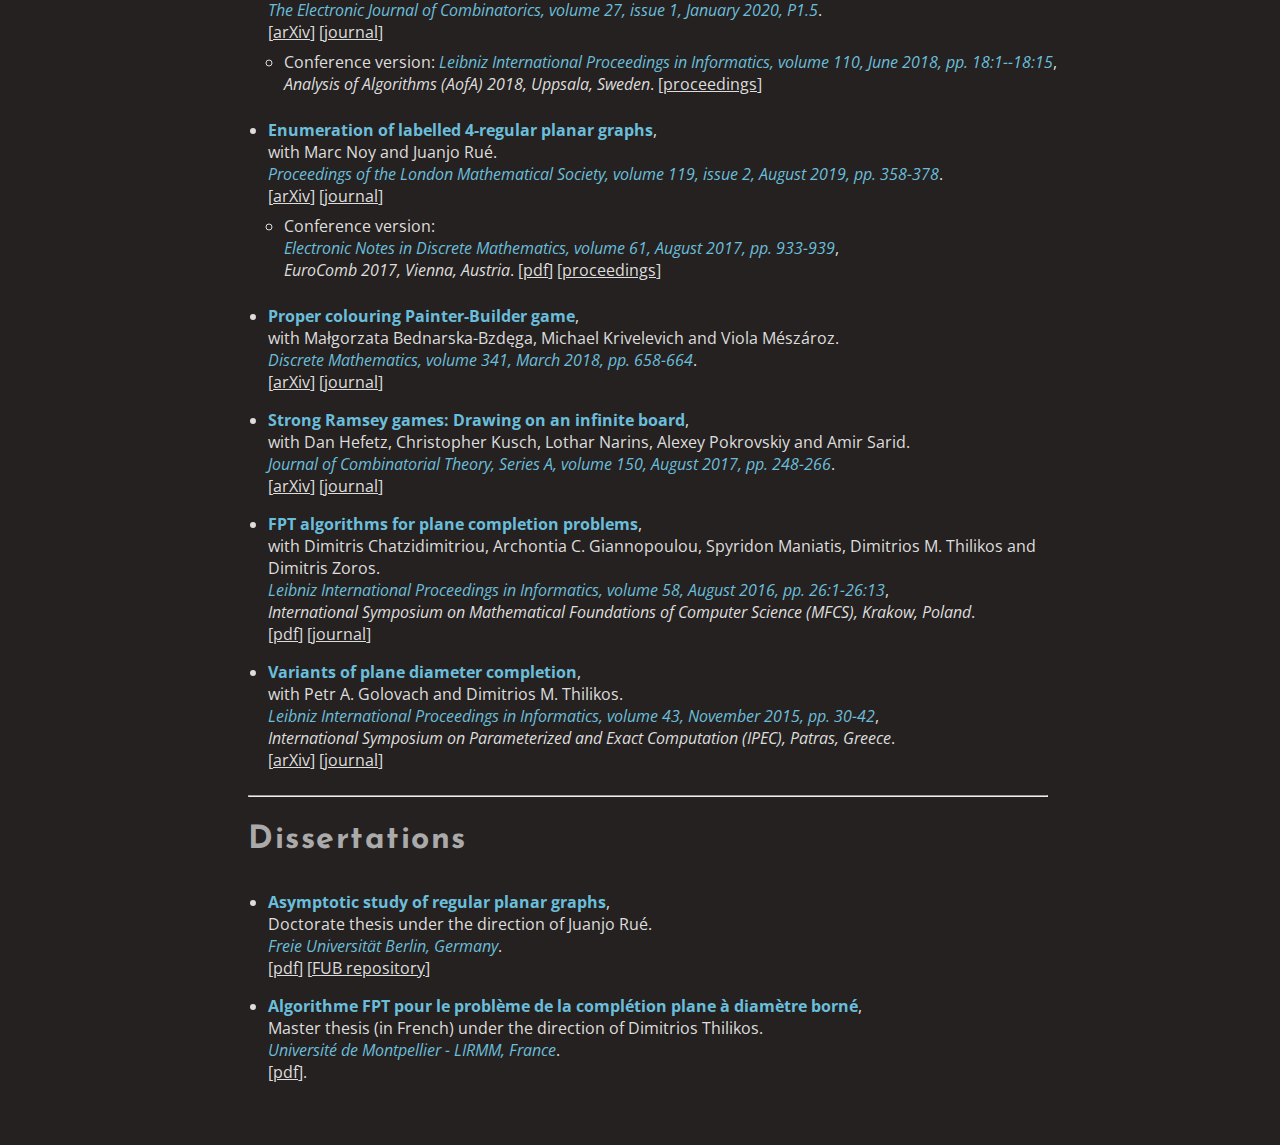
==== commit 74892398: "Add files via upload" ====
--- a/research.html
+++ b/research.html
@@ -119,7 +119,7 @@
             <span id="journal">Leibniz International Proceedings in Informatics, 
             volume 159, June 2020, pp. 24:1-24:14</span>,<br />
             <i>Analysis of Algorithms (AofA) 2020, Klagenfurt, Austria</i>.
-            [<a href="https://drops.dagstuhl.de/opus/volltexte/2020/12054/">proceedings</a>]
+            [<a href="https://drops.dagstuhl.de/opus/volltexte/2020/12054/">journal</a>]
         </li>
 
         <li>
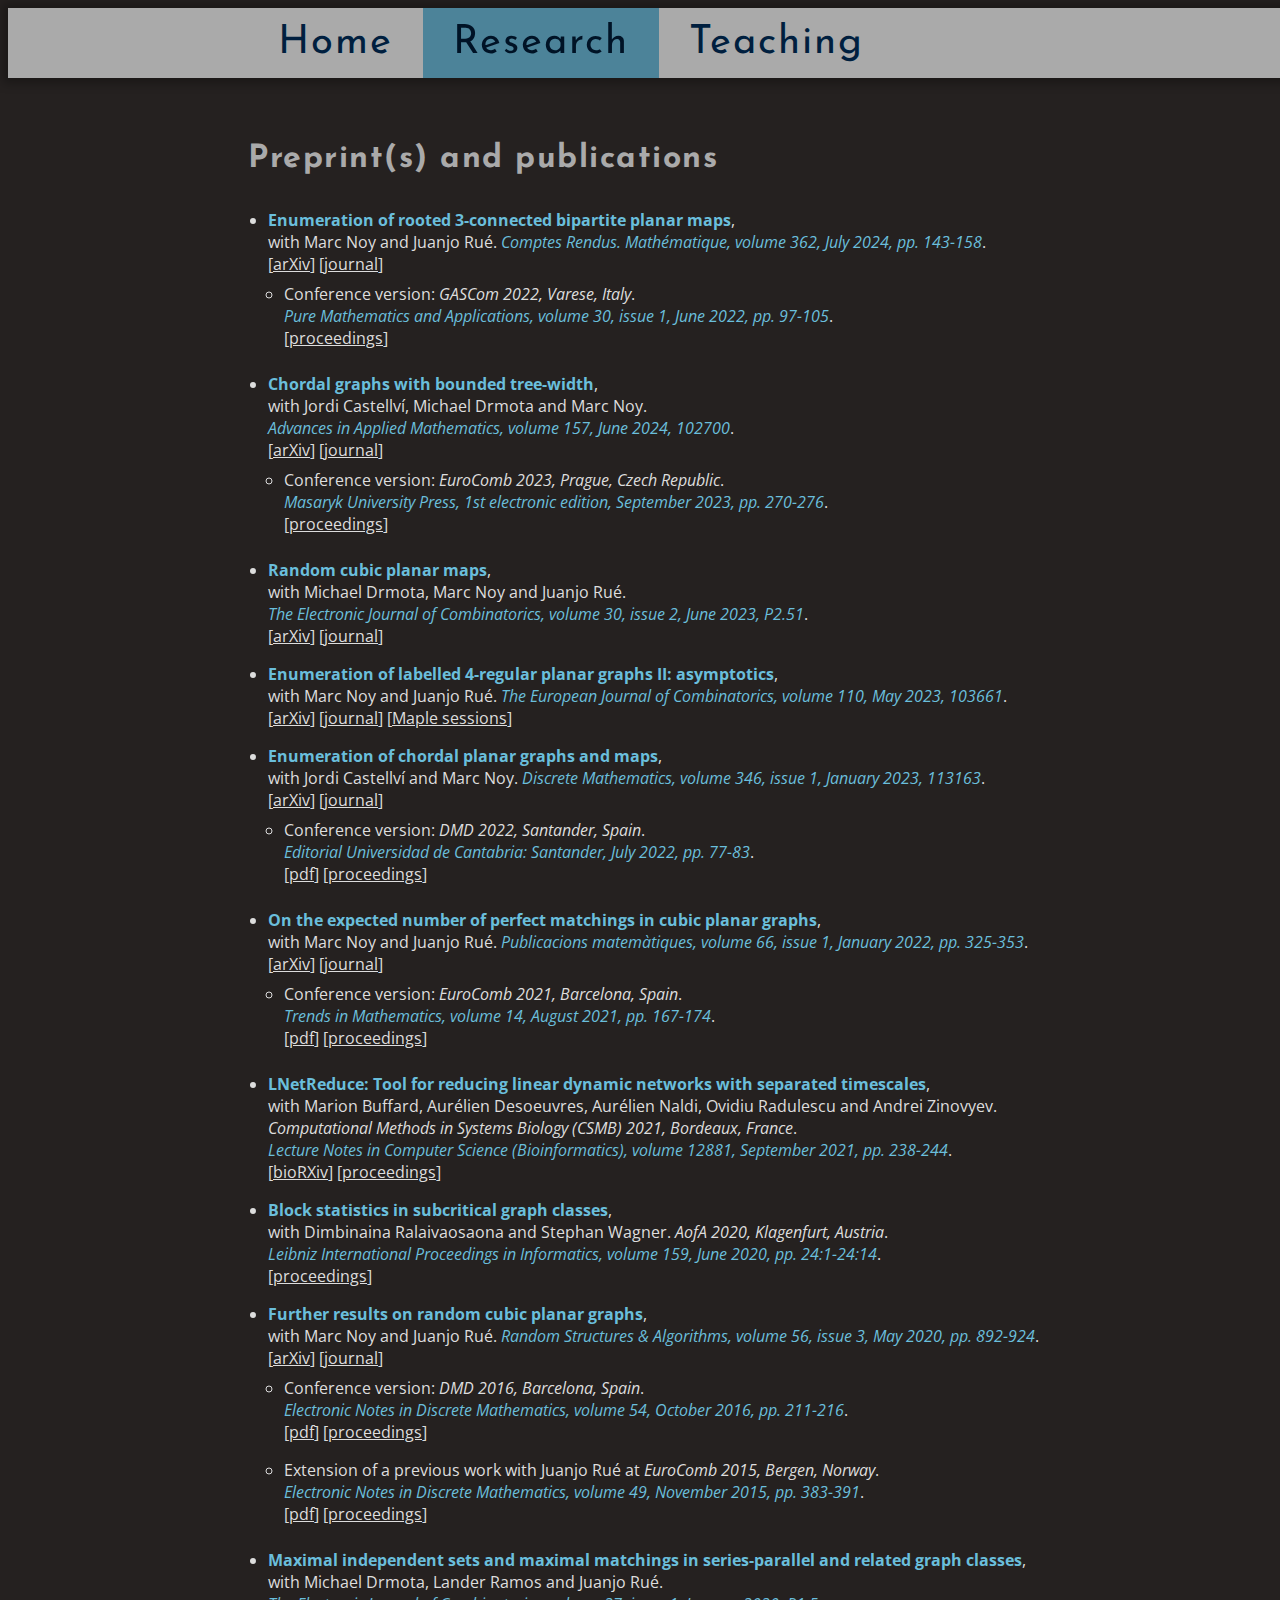
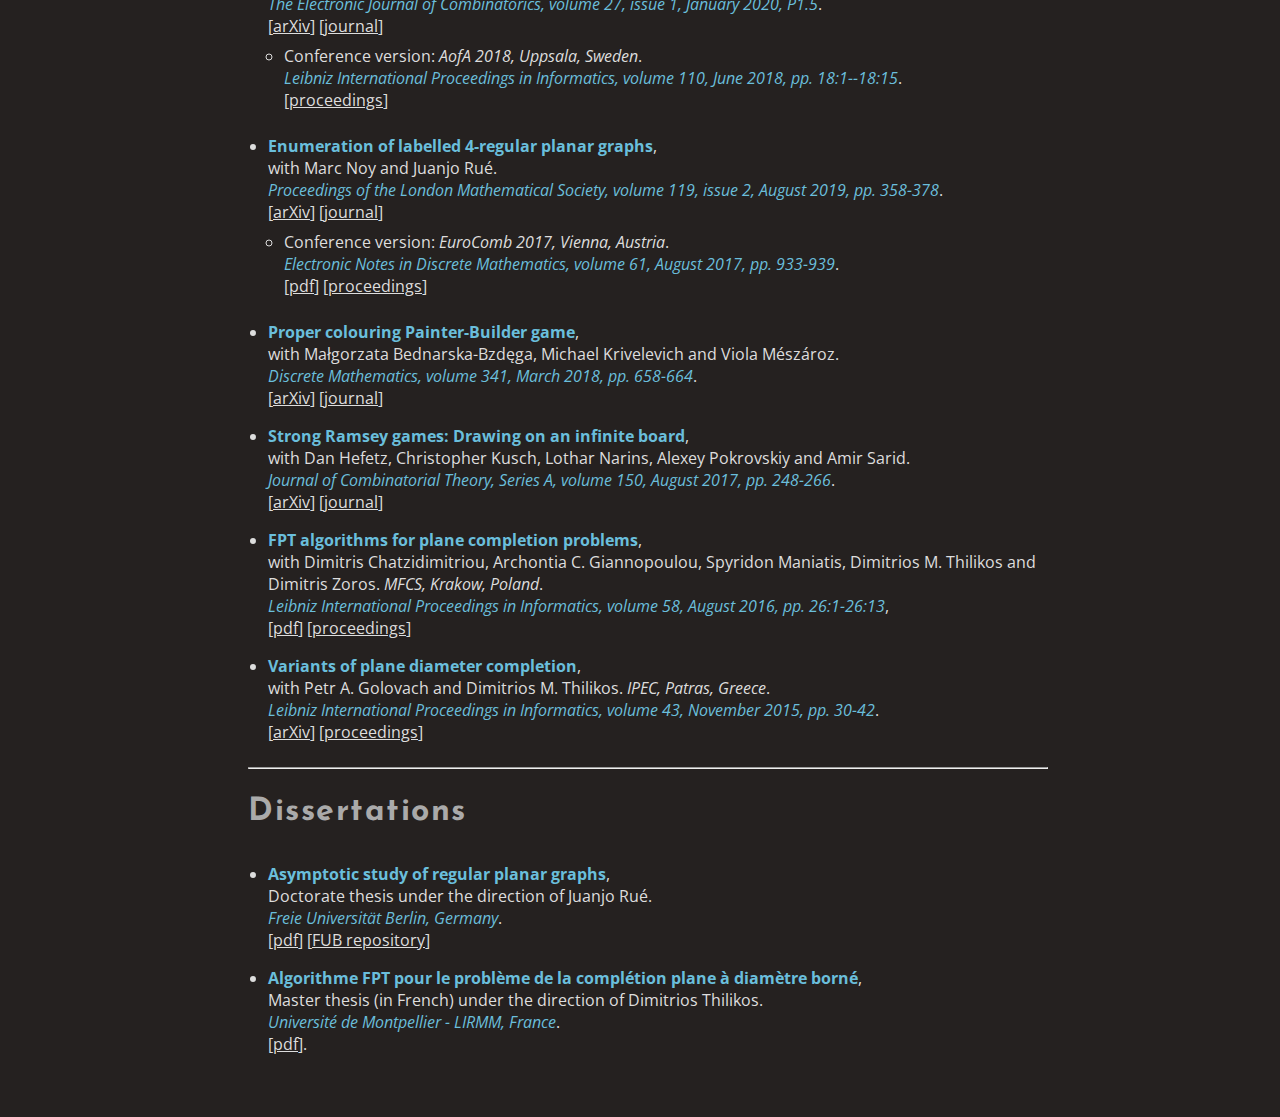
==== commit 9d42b8a2: "Add files via upload" ====
--- a/research.html
+++ b/research.html
@@ -27,33 +27,40 @@
 
 	<ul>
 		<li>
+            <b>Enumeration of rooted 3-connected bipartite planar maps</b>,<br />
+            with Marc Noy and Juanjo Ru&eacute.
+            <span id="journal">Comptes Rendus. Math&eacutematique, volume 362, July 2024, pp. 143-158</span>.<br />
+            [<a href="https://arxiv.org/abs/2202.13929">arXiv</a>]
+            [<a href="https://doi.org/10.5802/crmath.548">journal</a>]
+
+            <ul id="sub">
+            	<li>
+            	Conference version: <i>GASCom 2022, Varese, Italy</i>.
+            	<span id="journal">Pure Mathematics and Applications, volume 30, issue 1, June 2022, pp. 97-105</span>.<br />
+            	[<a href="https://sciendo.com/pl/article/10.2478/puma-2022-0015">proceedings</a>]
+            	</li>
+        	</ul>
+        </li>
+
+		<li>
             <b>Chordal graphs with bounded tree-width</b>,<br />
-            with Jordi Castellv&iacute, Michael Drmota and Marc Noy.<br />
+            with Jordi Castellv&iacute, Michael Drmota and Marc Noy.
             <span id="journal">Advances in Applied Mathematics, volume 157, June 2024, 102700</span>.<br />
             [<a href="https://arxiv.org/abs/2301.00194">arXiv</a>]
             [<a href="https://doi.org/10.1016/j.aam.2024.102700">journal</a>]
-        </li>
-
-		<li>
-            <b>Enumeration of rooted 3-connected bipartite planar maps</b>,<br />
-            with Marc Noy and Juanjo Ru&eacute.<br />
-            <span id="journal">Comptes Rendus. Math&eacutematique, volume 362, July 2024, pp. 143-158</span>.<br />
-            [<a href="https://arxiv.org/abs/2202.13929">arXiv</a>]
-            [<a href="https://doi.org/10.5802/crmath.548">journal</a>]
-
-            <ul id="sub">
-            	<li>
-            	Conference version:<br />
-            	<span id="journal">Pure Mathematics and Applications, volume 30, issue 1, June 2022, pp. 97-105</span>,<br />
-            	<i>GASCom 2022, Varese, Italy</i>.
-            	[<a href="https://sciendo.com/pl/article/10.2478/puma-2022-0015">proceedings</a>]
+
+            <ul id="sub">
+            	<li>
+            	Conference version: <i>EuroComb 2023, Prague, Czech Republic</i>.
+            	<span id="journal">Masaryk University Press, 1st electronic edition, September 2023, pp. 270-276</span>.<br />
+            	[<a href="https://doi.org/10.5817/cz.muni.eurocomb23-037">proceedings</a>]
             	</li>
         	</ul>
         </li>
 
 		<li>
             <b>Random cubic planar maps</b>,<br />
-            with Michael Drmota, Marc Noy and Juanjo Ru&eacute.<br />
+            with Michael Drmota, Marc Noy and Juanjo Ru&eacute.
             <span id="journal">The Electronic Journal of Combinatorics, volume 30, issue 2, June 2023, P2.51</span>.<br />
             [<a href="https://arxiv.org/abs/2209.14799">arXiv</a>]
             [<a href="https://doi.org/10.37236/11619">journal</a>]
@@ -61,7 +68,7 @@
 
 		<li>
             <b>Enumeration of labelled 4-regular planar graphs II: asymptotics</b>,<br />
-            with Marc Noy and Juanjo Ru&eacute.<br />
+            with Marc Noy and Juanjo Ru&eacute.
              <span id="journal">The European Journal of Combinatorics, volume 110, May 2023, 103661</span>.<br />
             [<a href="https://arxiv.org/abs/2001.05943">arXiv</a>] 
             [<a href="https://doi.org/10.1016/j.ejc.2022.103661">journal</a>] 
@@ -70,16 +77,15 @@
 
 		<li>
             <b>Enumeration of chordal planar graphs and maps</b>,<br />
-            with Jordi Castellv&iacute and Marc Noy.<br />
+            with Jordi Castellv&iacute and Marc Noy.
             <span id="journal">Discrete Mathematics, volume 346, issue 1, January 2023, 113163</span>.<br />
             [<a href="https://arxiv.org/abs/2202.13340">arXiv</a>] 
             [<a href="https://doi.org/10.1016/j.disc.2022.113163">journal</a>]
 
             <ul id="sub">
             	<li>
-            	Conference version:<br />
-            	<span id="journal">Tabera Alonso, L., Editorial Universidad de Cantabria: Santander, 2022, pp. 335</span>,<br />
-            	<i>Discrete Maths Days (DMD) 2022, Santander, Spain</i>.
+            	Conference version: <i>DMD 2022, Santander, Spain</i>.
+            	<span id="journal">Editorial Universidad de Cantabria: Santander, July 2022, pp. 77-83</span>.<br />
             	[<a href="https://dmd2022.unican.es/978-84-19024-03-9.pdf">pdf</a>]
             	[<a href="https://doi.org/10.22429/Euc2022.016">proceedings</a>] 
             	</li>
@@ -88,16 +94,15 @@
 
        	<li>
             <b>On the expected number of perfect matchings in cubic planar graphs</b>,<br />
-            with Marc Noy and Juanjo Ru&eacute.<br />
+            with Marc Noy and Juanjo Ru&eacute.
             <span id="journal">Publicacions matemàtiques, volume 66, issue 1, January 2022, pp. 325-353</span>.<br />
             [<a href="https://arxiv.org/abs/2005.13821">arXiv</a>] 
             [<a href="https://doi.org/10.5565/PUBLMAT6612213">journal</a>]
 
             <ul id="sub">
             	<li>
-            	Conference version:<br />
-            	<span id="journal">Trends in Mathematics, volume 14, August 2021, pp. 167-174</span>,<br />
-            	<i>EuroComb 2021, Barcelona, Spain</i>.
+            	Conference version: <i>EuroComb 2021, Barcelona, Spain</i>.
+            	<span id="journal">Trends in Mathematics, volume 14, August 2021, pp. 167-174</span>.<br />
 		  		[<a href="./papers/expected_number_perfect_matchings_cubic_planar_graphs.pdf">pdf</a>] 
 		  		[<a href="https://doi.org/10.1007/978-3-030-83823-2_27">proceedings</a>]
             	</li>
@@ -106,20 +111,19 @@
 
 		<li>
             <b>LNetReduce: Tool for reducing linear dynamic networks with separated timescales</b>,<br />
-			with Marion Buffard, Aur&eacutelien Desoeuvres, Aur&eacutelien Naldi, Ovidiu Radulescu and Andrei Zinovyev.<br />
-			<span id="journal">Lecture Notes in Computer Science (Bioinformatics), volume 12881, September 2021, pp. 238-244 </span>,<br />
-            <i>Computational Methods in Systems Biology (CSMB) 2021, Bordeaux, France</i>.<br />
+			with Marion Buffard, Aur&eacutelien Desoeuvres, Aur&eacutelien Naldi, Ovidiu Radulescu and Andrei Zinovyev.
+            <i>Computational Methods in Systems Biology (CSMB) 2021, Bordeaux, France</i>.
+			<span id="journal">Lecture Notes in Computer Science (Bioinformatics), volume 12881, September 2021, pp. 238-244 </span>.<br />
             [<a href="https://www.biorxiv.org/content/10.1101/2021.05.11.443578v1">bioRXiv</a>]
-            [<a href="https://doi.org/10.1007/978-3-030-85633-5">journal</a>]
+            [<a href="https://doi.org/10.1007/978-3-030-85633-5">proceedings</a>]
 		</li>
 
 		<li>
             <b>Block statistics in subcritical graph classes</b>,<br />
             with Dimbinaina Ralaivaosaona and Stephan Wagner.
-            <span id="journal">Leibniz International Proceedings in Informatics, 
-            volume 159, June 2020, pp. 24:1-24:14</span>,<br />
-            <i>Analysis of Algorithms (AofA) 2020, Klagenfurt, Austria</i>.
-            [<a href="https://drops.dagstuhl.de/opus/volltexte/2020/12054/">journal</a>]
+            <i>AofA 2020, Klagenfurt, Austria</i>.            
+            <span id="journal">Leibniz International Proceedings in Informatics, volume 159, June 2020, pp. 24:1-24:14</span>.<br />
+            [<a href="https://drops.dagstuhl.de/opus/volltexte/2020/12054/">proceedings</a>]
         </li>
 
         <li>
@@ -130,16 +134,14 @@
 
             <ul id="sub">
             	<li>
-            	Conference version:<br />
-            	<span id="journal">Electronic Notes in Discrete Mathematics, volume 54, October 2016, pp. 211-216</span>,<br />
-            	<i>Discrete Mathematics Days (DMD) 2016, Barcelona, Spain</i>.
+            	Conference version: <i>DMD 2016, Barcelona, Spain</i>.
+            	<span id="journal">Electronic Notes in Discrete Mathematics, volume 54, October 2016, pp. 211-216</span>.<br />          	
 		  		[<a href="./papers/random_cubic_planar_graphs.pdf">pdf</a>] 
 		  		[<a href="https://doi.org/10.1016/j.endm.2016.09.037">proceedings</a>]
             	</li>
             	<li>
-				Extension of a previous work with Juanjo Ru&eacute:
-				<span id="journal">Electronic Notes in Discrete Mathematics</a>, volume 49, November 2015, pp. 383-391</span>,<br />
-            	<i>EuroComb 2015, Bergen, Norway</i>.
+				Extension of a previous work with Juanjo Ru&eacute at <i>EuroComb 2015, Bergen, Norway</i>.
+				<span id="journal">Electronic Notes in Discrete Mathematics</a>, volume 49, November 2015, pp. 383-391</span>.<br />            	
 		  		[<a href="./papers/triangles_random_cubic_planar_graphs.pdf">pdf</a>] 
 		  		[<a href="https://doi.org/10.1016/j.endm.2015.06.054">proceedings</a>]
             	</li>
@@ -150,13 +152,13 @@
             <b>Maximal independent sets and maximal matchings in series-parallel and related graph classes</b>,<br />
             with Michael Drmota, Lander Ramos and Juanjo Ru&eacute.
             <span id="journal">The Electronic Journal of Combinatorics, volume 27, issue 1, January 2020, P1.5</span>.<br />
-            [<a href="https://arxiv.org/abs/1904.10244">arXiv</a>] [<a href="https://doi.org/10.37236/8683">journal</a>]
-
-            <ul id="sub">
-            	<li>
-            	Conference version:
-            	<span id="journal">Leibniz International Proceedings in Informatics</a>, volume 110, June 2018, pp. 18:1--18:15</span>,<br />
-            	<i>Analysis of Algorithms (AofA) 2018, Uppsala, Sweden</i>.
+            [<a href="https://arxiv.org/abs/1904.10244">arXiv</a>] 
+            [<a href="https://doi.org/10.37236/8683">journal</a>]
+
+            <ul id="sub">
+            	<li>
+            	Conference version: <i>AofA 2018, Uppsala, Sweden</i>.
+            	<span id="journal">Leibniz International Proceedings in Informatics</a>, volume 110, June 2018, pp. 18:1--18:15</span>.<br />
             	[<a href="http://drops.dagstuhl.de/opus/frontdoor.php?source_opus=8911">proceedings</a>]
             	</li>
             </ul>
@@ -164,15 +166,15 @@
 
 		<li>
 	        <b>Enumeration of labelled 4-regular planar graphs</b>,<br />
-			with Marc Noy and Juanjo Ru&eacute.<br />
+			with Marc Noy and Juanjo Ru&eacute.
 			<span id="journal">Proceedings of the London Mathematical Society, volume 119, issue 2, August 2019, pp. 358-378</span>.<br />
-			[<a href="https://arxiv.org/abs/1709.04678">arXiv</a>] [<a href="https://doi.org/10.1112/plms.12234">journal</a>]
+			[<a href="https://arxiv.org/abs/1709.04678">arXiv</a>] 
+			[<a href="https://doi.org/10.1112/plms.12234">journal</a>]
 
 			<ul id="sub">
             	<li>
-            	Conference version:<br />
-				<span id="journal">Electronic Notes in Discrete Mathematics, volume 61, August 2017, pp. 933-939</span>,<br />
-				<i>EuroComb 2017, Vienna, Austria</i>.
+            	Conference version: <i>EuroComb 2017, Vienna, Austria</i>.
+				<span id="journal">Electronic Notes in Discrete Mathematics, volume 61, August 2017, pp. 933-939</span>.<br />				
 				[<a href="./papers/enumeration_labeled_4-regular_planar_graphs.pdf">pdf</a>] 
 				[<a href="https://doi.org/10.1016/j.endm.2017.07.056">proceedings</a>]
             	</li>
@@ -181,32 +183,36 @@
 
 		<li>	
             <b>Proper colouring Painter-Builder game</b>,<br />
-			with Ma&#322gorzata Bednarska-Bzd&#281ga, Michael Krivelevich and Viola M&eacutesz&aacuteroz.<br />
+			with Ma&#322gorzata Bednarska-Bzd&#281ga, Michael Krivelevich and Viola M&eacutesz&aacuteroz.
 			<span id="journal">Discrete Mathematics, volume 341, March 2018, pp. 658-664</span>.<br />	
-			[<a href="http://arxiv.org/abs/1612.02156">arXiv</a>] [<a href="https://doi.org/10.1016/j.disc.2017.11.008">journal</a>]
+			[<a href="http://arxiv.org/abs/1612.02156">arXiv</a>] 
+			[<a href="https://doi.org/10.1016/j.disc.2017.11.008">journal</a>]
 		</li>
 
 		<li>
             <b>Strong Ramsey games: Drawing on an infinite board</b>,<br />
-			with Dan Hefetz, Christopher Kusch, Lothar Narins, Alexey Pokrovskiy and Amir Sarid.<br />
+			with Dan Hefetz, Christopher Kusch, Lothar Narins, Alexey Pokrovskiy and Amir Sarid.
 			<span id="journal">Journal of Combinatorial Theory, Series A, volume 150, August 2017, pp. 248-266</span>.<br />
-			[<a href="http://arxiv.org/abs/1605.05443">arXiv</a>] [<a href="https://doi.org/10.1016/j.jcta.2017.03.008">journal</a>]
+			[<a href="http://arxiv.org/abs/1605.05443">arXiv</a>] 
+			[<a href="https://doi.org/10.1016/j.jcta.2017.03.008">journal</a>]
 		</li>
 
 		<li>	
 	        <b>FPT algorithms for plane completion problems</b>,<br />
-			with Dimitris Chatzidimitriou, Archontia C. Giannopoulou, Spyridon Maniatis, Dimitrios M. Thilikos and Dimitris Zoros.<br />
+			with Dimitris Chatzidimitriou, Archontia C. Giannopoulou, Spyridon Maniatis, Dimitrios M. Thilikos and Dimitris Zoros.
+			<i>MFCS, Krakow, Poland</i>.
 			<span id="journal">Leibniz International Proceedings in Informatics, volume 58, August 2016, pp. 26:1-26:13</span>,<br />
-			<i>International Symposium on Mathematical Foundations of Computer Science (MFCS), Krakow, Poland</i>.<br />
-			[<a href="./papers/fpt_plane_completion_problems.pdf">pdf</a>] [<a href="http://drops.dagstuhl.de/opus/volltexte/2016/6441/">journal</a>]
+			[<a href="./papers/fpt_plane_completion_problems.pdf">pdf</a>] 
+			[<a href="http://drops.dagstuhl.de/opus/volltexte/2016/6441/">proceedings</a>]
 		</li>
 
 		<li>
 		    <b>Variants of plane diameter completion</b>,<br />
-		    with Petr A. Golovach and Dimitrios M. Thilikos.<br />
-			<span id="journal">Leibniz International Proceedings in Informatics, volume 43, November 2015, pp. 30-42</span>,<br />
-			<i>International Symposium on Parameterized and Exact Computation (IPEC), Patras, Greece</i>.<br />
-			[<a href="http://arxiv.org/abs/1509.00757">arXiv</a>] [<a href="http://drops.dagstuhl.de/opus/volltexte/2015/5569/">journal</a>]
+		    with Petr A. Golovach and Dimitrios M. Thilikos.
+		    <i>IPEC, Patras, Greece</i>.
+			<span id="journal">Leibniz International Proceedings in Informatics, volume 43, November 2015, pp. 30-42</span>.<br />
+			[<a href="http://arxiv.org/abs/1509.00757">arXiv</a>] 
+			[<a href="http://drops.dagstuhl.de/opus/volltexte/2015/5569/">proceedings</a>]
 		</li>
 	</ul>
 
